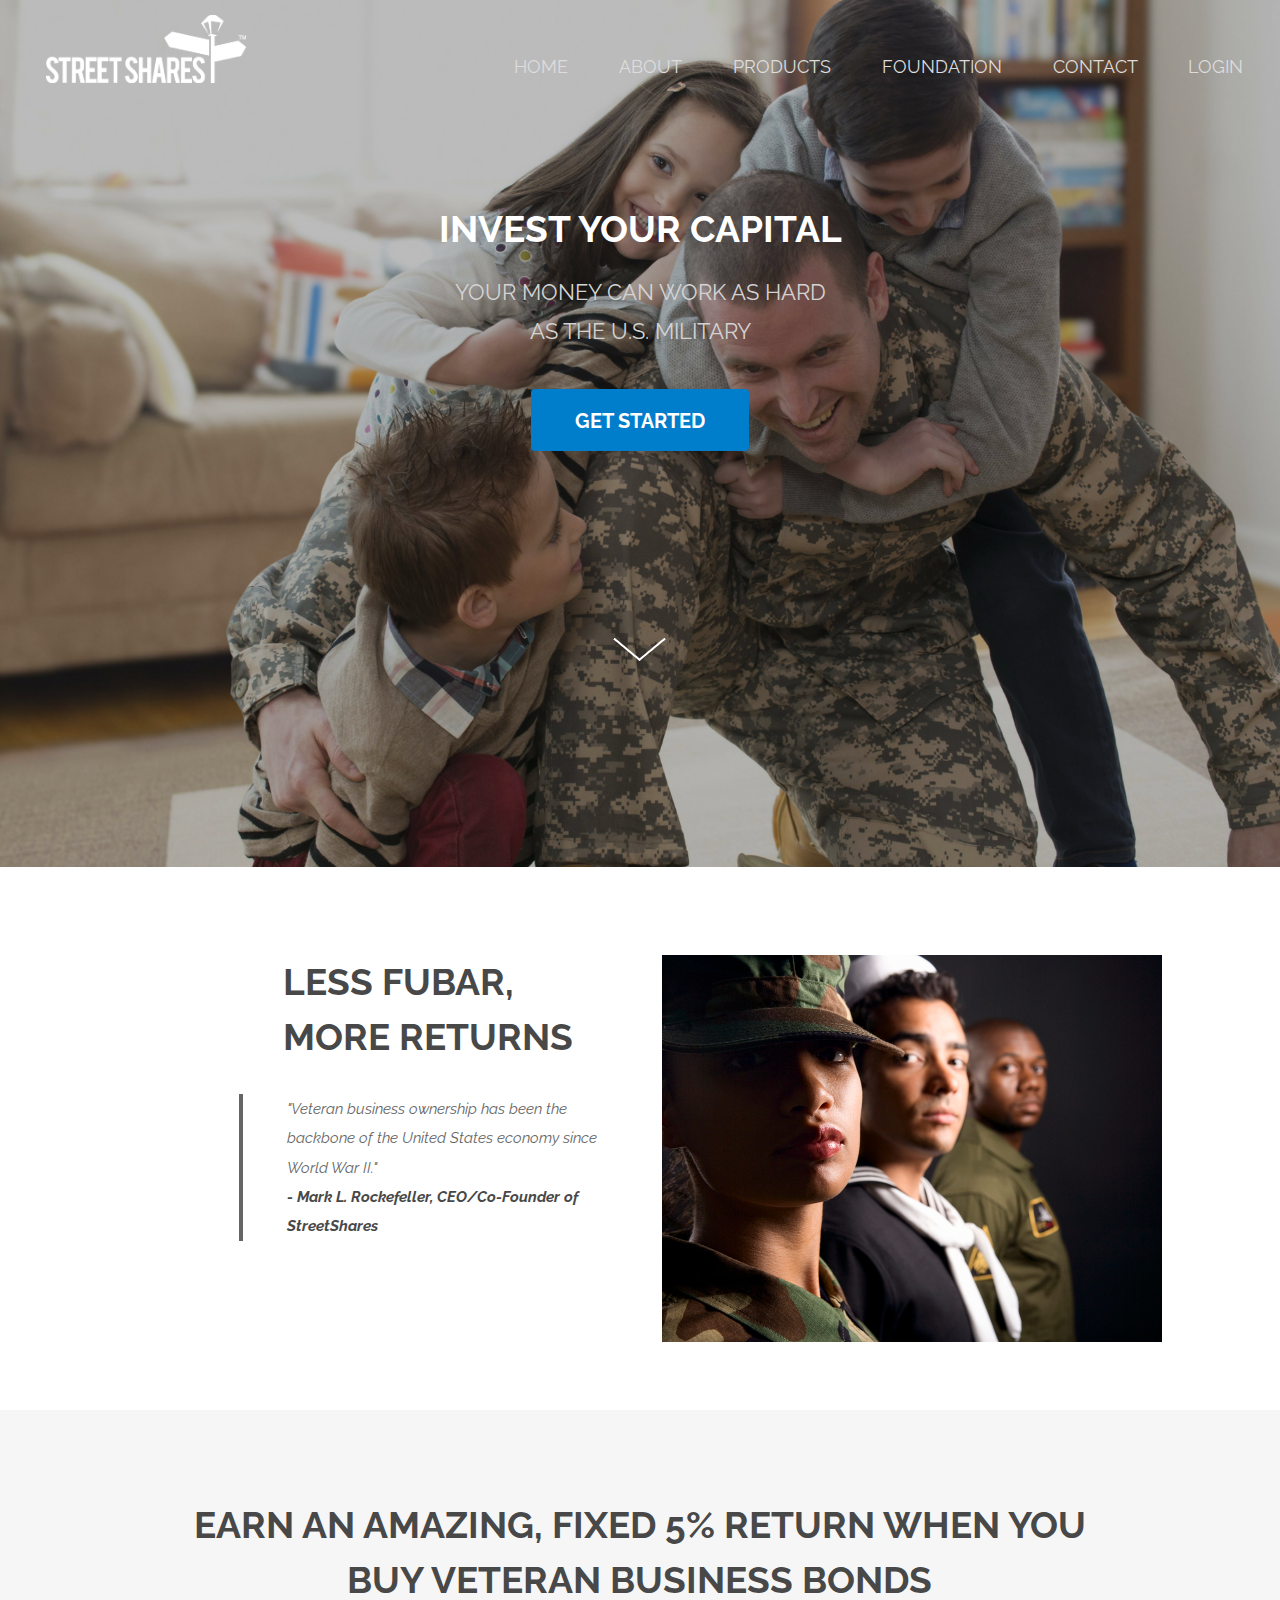
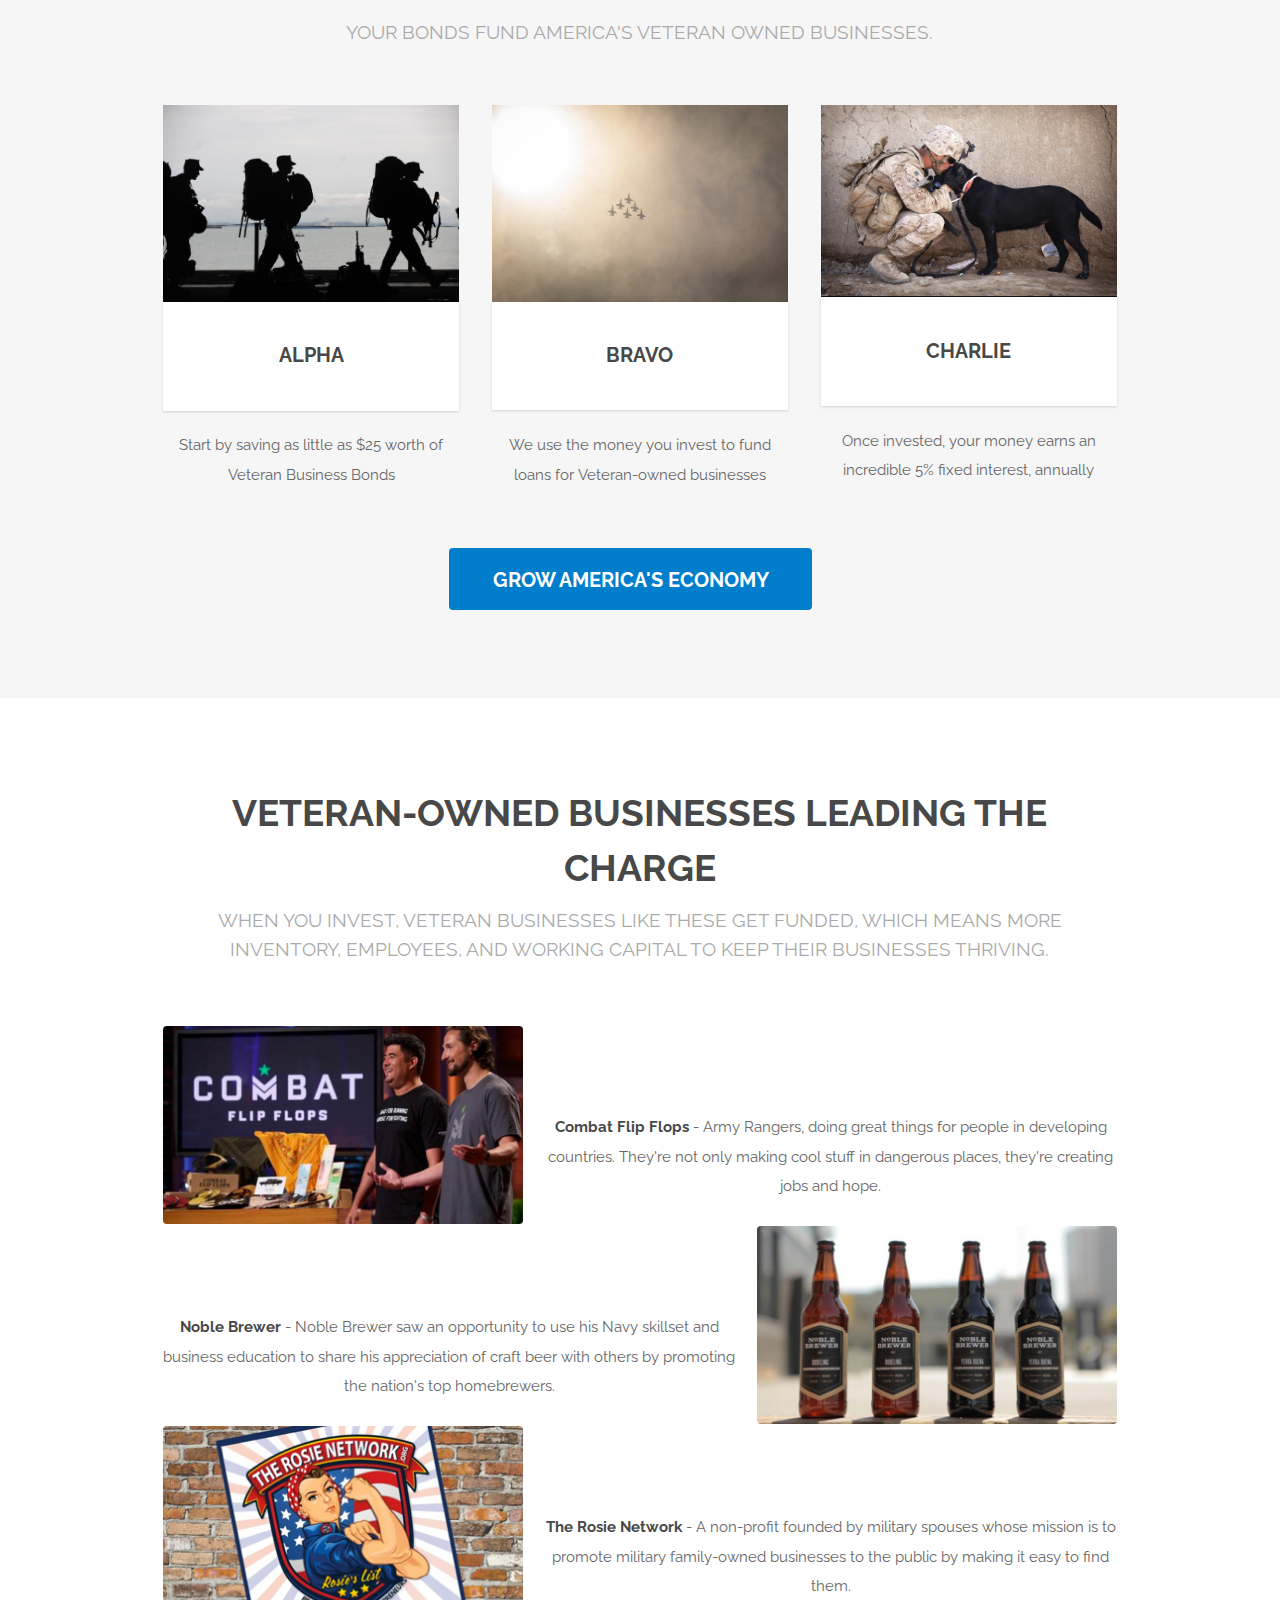
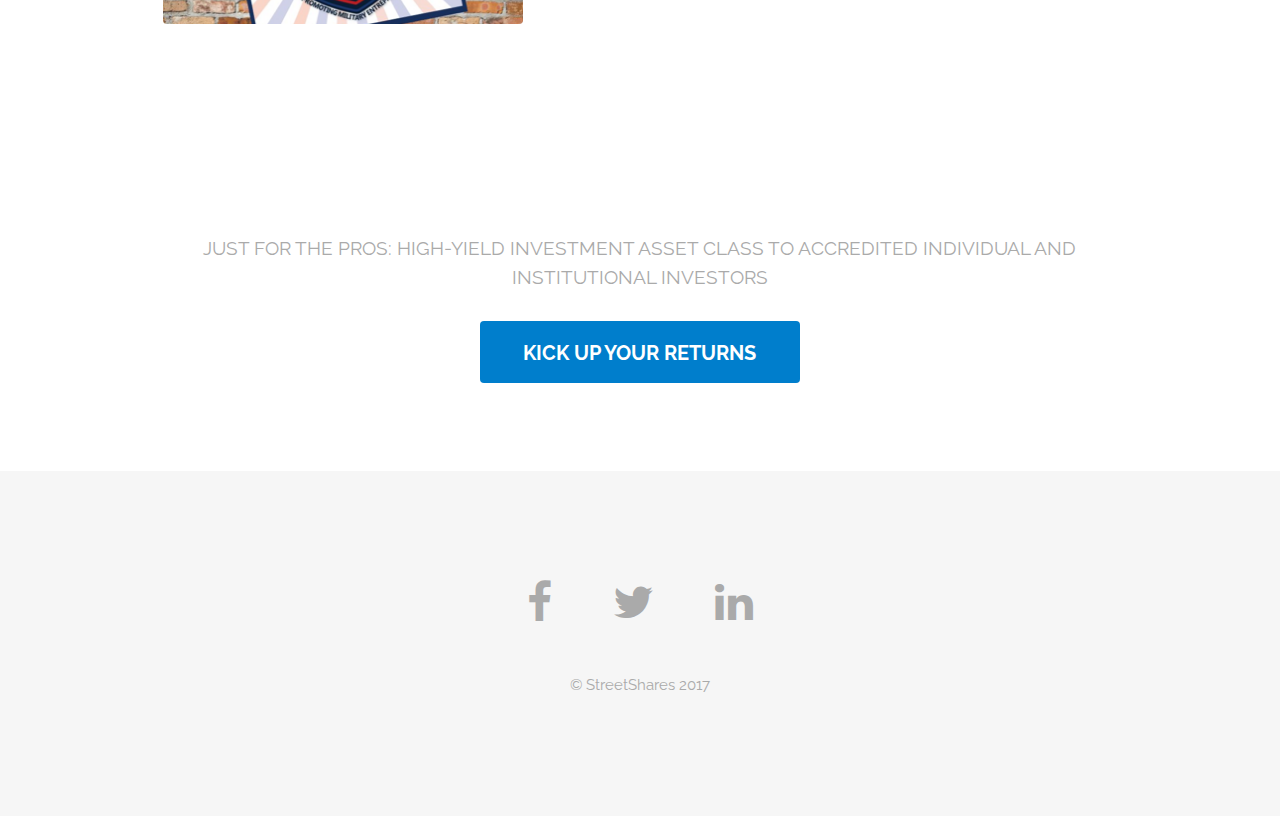
==== investing.html @ 3c9ad135 "final" ====
<!DOCTYPE HTML>
<html>
	<head>
		<title>StreetShares</title>
		<meta charset="utf-8" />
		<meta name="viewport" content="width=device-width, initial-scale=1" />
		<link rel="stylesheet" href="assets/css/main.css" />
		
		<link rel="icon" type="image/png" href="icons/favicon-32x32.png" sizes="32x32" />
        <link rel="icon" type="image/png" href="icons/favicon-16x16.png" sizes="16x16" />
		
	</head>
	<body class="landing">

		<!-- Header -->
			<header id="header" class="alt">
				<a href="index.html" id="logo">
                    <img src="images/streetshares-white.png" width="200" alt="">
                </a>
				
				
				<nav id="nav">
					<ul>
						<li><a href="index.html">Home</a></li>
						<li><a href="#">About</a></li>
						<li><a href="#">Products</a></li>
						<li><a href="#">Foundation</a></li>
						<li><a href="#">Contact</a></li>
						<li><a href="#">Login</a></li>
					</ul>
				</nav>
			</header>

			<a href="#menu" class="navPanelToggle"><span class="fa fa-bars"></span></a>
        
        <!-- Main -->
			<section id="banner3">
				<h2>Invest your capital</h2>
				<p>Your money can work as hard <br /> as the U.S. military</p>
				<ul class="actions">
					<li><a href="#" class="button special big">Get started</a></li>
				</ul>
				
				<img src="images/arrow.png" alt="" id="arrow">
			</section>
        

        <!-- One -->
				
           <section id="one" class="wrapper style1">
					<div class="container 75%">
						<div class="row 200%">
							<div class="6u 12u$(medium)">
								<header class="major">
									<h2>Less FUBAR, more returns</h2>
									<div class="row 200%">
							<blockquote>"Veteran business ownership has been the backbone of the United States economy since World War II." <br><strong>- Mark L. Rockefeller, CEO/Co-Founder of StreetShares</strong></blockquote>
						</div>
								</header>
							</div>
							<div class="6u$ 12u$(medium)">
								<img src="/images/employment-veterans.png" width="500" alt="">
							</div>
						</div>
					</div>
				</section>

			<!-- Two -->
				<section id="two" class="wrapper style2 special">
					<div class="container">
						<header class="major">
							<h2>Earn an amazing, fixed 5% return when you buy Veteran Business Bonds</h2>
                            <p>Your bonds fund America's Veteran owned businesses.</p>
						</header>
						<div class="row 150%">
							<div class="4u 12u$(xsmall)">
								<div class="image fit captioned">
									<img src="images/alpha.jpeg" alt="" />
									<h3>ALPHA</h3><p>Start by saving as little as $25 worth of Veteran Business Bonds</p>
                                    
								</div>
							</div>
							<div class="4u 12u$(xsmall)">
								<div class="image fit captioned">
									<img src="images/bravo2.jpeg" alt="" />
									<h3>BRAVO</h3><p>We use the money you invest to fund loans for Veteran-owned businesses</p>
								</div>
							</div>
							<div class="4u$ 12u$(xsmall)">
								<div class="image fit captioned">
									<img src="images/charlie.jpg" alt="" />
									<h3>CHARLIE</h3><p>Once invested, your money earns an incredible 5% fixed interest, annually</p>
								</div>
								
							</div>
							
						</div>
						<ul class="actions">
							<li><a href="#" class="button special big">Grow America's economy</a></li>
							<li>
						</ul>
					</div>
            </section>

			<!-- Three -->
				
				<section id="one" class="wrapper style1 special">
					<div class="container">
						<header class="major">
							<h2>Veteran-owned businesses leading the charge</h2>
							<p>When you invest, Veteran businesses like these get funded, which means more inventory, employees, and working capital to keep their businesses thriving.</p>
						</header>
						
						<div class="biz"><span class="image left"><img src="images/combat.png" alt="" /></span><p class="centertext"><strong>Combat Flip Flops</strong> - Army Rangers, doing great things for people in developing countries. They're not only making cool stuff in dangerous places, they're creating jobs and hope.</p></div>
						
							<div class="biz"><span class="image right"><img src="images/noble.png" alt="" /></span><p class="centertext"><strong>Noble Brewer</strong> - Noble Brewer saw an opportunity to use his Navy skillset and business education to share his appreciation of craft beer with others by promoting the nation's top homebrewers.</p></div>
							
							
							<div class="biz"><span class="image left"><img src="images/rosie.png" alt="" /></span><p class="centertext"><strong>The Rosie Network</strong> - A non-profit founded by military spouses whose mission is to promote military family-owned businesses to the public by making it easy to find them.</p></div>
					</div>
				</section>

			<!-- Four -->
				<section id="four" class="wrapper style4 special">
					<div class="container">
						<header class="major">
							<h2>Your red, white, and blue chip investment</h2>
							<p>Just for the pros: high-yield investment asset class to accredited individual and institutional investors</p>
						</header>
							
						<ul class="actions">
							<li><a href="#" class="button special big">Kick up Your returns</a></li>
						</ul>
					</div>
				</section>

		

		<!-- Footer -->
			<footer id="footer">
				<div class="container">
					<ul class="icons">
						<li><a href="https://www.facebook.com/StreetShares" class="icon fa-facebook" target="_blank" ></a></li>
						<li><a href="https://twitter.com/StreetShares" class="icon fa-twitter" target="_blank" ></a></li>
						<li><a href="https://www.linkedin.com/company/streetshares-com" class="icon fa-linkedin" target="_blank" ></a></li>
					</ul>
					<ul class="copyright">
						<li>&copy; StreetShares 2017</li>
					</ul>
				</div>
			</footer>

		<!-- Scripts -->
			<script src="assets/js/jquery.min.js"></script>
			<script src="assets/js/skel.min.js"></script>
			<script src="assets/js/util.js"></script>
			<script src="assets/js/main.js"></script>

	</body>
</html>
---- assets/css/main.css ----
@import url(font-awesome.min.css);
@import url(https://fonts.googleapis.com/css?family=Raleway:400,700);

	html, body, div, span, applet, object, iframe, h1, h2, h3, h4, h5, h6, p, blockquote, pre, a, abbr, acronym, address, big, cite, code, del, dfn, em, img, ins, kbd, q, s, samp, small, strike, strong, sub, sup, tt, var, b, u, i, center, dl, dt, dd, ol, ul, li, fieldset, form, label, legend, table, caption, tbody, tfoot, thead, tr, th, td, article, aside, canvas, details, embed, figure, figcaption, footer, header, hgroup, menu, nav, output, ruby, section, summary, time, mark, audio, video {
		margin: 0;
		padding: 0;
		border: 0;
		font-size: 100%;
		font: inherit;
		vertical-align: baseline;
	}

	article, aside, details, figcaption, figure, footer, header, hgroup, menu, nav, section {
		display: block;
	}

	body {
		line-height: 1;
	}

	ol, ul {
		list-style: none;
	}

	blockquote, q {
		quotes: none;
	}

	blockquote:before, blockquote:after, q:before, q:after {
		content: '';
		content: none;
	}

	table {
		border-collapse: collapse;
		border-spacing: 0;
	}

	body {
		-webkit-text-size-adjust: none;
	}

/* Box Model */

	*, *:before, *:after {
		-moz-box-sizing: border-box;
		-webkit-box-sizing: border-box;
		box-sizing: border-box;
	}

/* Containers */

	.container {
		margin-left: auto;
		margin-right: auto;
	}

	.container.\31 25\25 {
		width: 100%;
		max-width: 100em;
		min-width: 80em;
	}

	.container.\37 5\25 {
		width: 60em;
	}

	.container.\35 0\25 {
		width: 40em;
	}

	.container.\32 5\25 {
		width: 20em;
	}

	.container {
		width: 80em;
	}

	@media screen and (max-width: 1680px) {

		.container.\31 25\25 {
			width: 100%;
			max-width: 100em;
			min-width: 80em;
		}

		.container.\37 5\25 {
			width: 60em;
		}

		.container.\35 0\25 {
			width: 40em;
		}

		.container.\32 5\25 {
			width: 20em;
		}

		.container {
			width: 80em;
		}

	}

	@media screen and (max-width: 1280px) {

		.container.\31 25\25 {
			width: 100%;
			max-width: 81.25em;
			min-width: 65em;
		}

		.container.\37 5\25 {
			width: 48.75em;
		}

		.container.\35 0\25 {
			width: 32.5em;
		}

		.container.\32 5\25 {
			width: 16.25em;
		}

		.container {
			width: 65em;
		}

	}

	@media screen and (max-width: 980px) {

		.container.\31 25\25 {
			width: 100%;
			max-width: 112.5%;
			min-width: 90%;
		}

		.container.\37 5\25 {
			width: 67.5%;
		}

		.container.\35 0\25 {
			width: 45%;
		}

		.container.\32 5\25 {
			width: 22.5%;
		}

		.container {
			width: 90%;
		}

	}

	@media screen and (max-width: 736px) {

		.container.\31 25\25 {
			width: 100%;
			max-width: 112.5%;
			min-width: 90%;
		}

		.container.\37 5\25 {
			width: 67.5%;
		}

		.container.\35 0\25 {
			width: 45%;
		}

		.container.\32 5\25 {
			width: 22.5%;
		}

		.container {
			width: 90% !important;
		}

	}

	@media screen and (max-width: 480px) {

		.container.\31 25\25 {
			width: 100%;
			max-width: 112.5%;
			min-width: 90%;
		}

		.container.\37 5\25 {
			width: 67.5%;
		}

		.container.\35 0\25 {
			width: 45%;
		}

		.container.\32 5\25 {
			width: 22.5%;
		}

		.container {
			width: 90% !important;
		}

	}

/* Grid */

	.row {
		border-bottom: solid 1px transparent;
		-moz-box-sizing: border-box;
		-webkit-box-sizing: border-box;
		box-sizing: border-box;
	}

	.row > * {
		float: left;
		-moz-box-sizing: border-box;
		-webkit-box-sizing: border-box;
		box-sizing: border-box;
	}

	.row:after, .row:before {
		content: '';
		display: block;
		clear: both;
		height: 0;
	}

	.row.uniform > * > :first-child {
		margin-top: 0;
	}

	.row.uniform > * > :last-child {
		margin-bottom: 0;
	}

	.row.\30 \25 > * {
		padding: 0 0 0 0em;
	}

	.row.\30 \25 {
		margin: 0 0 -1px 0em;
	}

	.row.uniform.\30 \25 > * {
		padding: 0em 0 0 0em;
	}

	.row.uniform.\30 \25 {
		margin: 0em 0 -1px 0em;
	}

	.row > * {
		padding: 0 0 0 2em;
	}

	.row {
		margin: 0 0 -1px -2em;
	}

	.row.uniform > * {
		padding: 2em 0 0 2em;
	}

	.row.uniform {
		margin: -2em 0 -1px -2em;
	}

	.row.\32 00\25 > * {
		padding: 0 0 0 4em;
	}

	.row.\32 00\25 {
		margin: 0 0 -1px -4em;
	}

	.row.uniform.\32 00\25 > * {
		padding: 4em 0 0 4em;
	}

	.row.uniform.\32 00\25 {
		margin: -4em 0 -1px -4em;
	}

	.row.\31 50\25 > * {
		padding: 0 0 0 3em;
	}

	.row.\31 50\25 {
		margin: 0 0 -1px -3em;
	}

	.row.uniform.\31 50\25 > * {
		padding: 3em 0 0 3em;
	}

	.row.uniform.\31 50\25 {
		margin: -3em 0 -1px -3em;
	}

	.row.\35 0\25 > * {
		padding: 0 0 0 1em;
	}

	.row.\35 0\25 {
		margin: 0 0 -1px -1em;
	}

	.row.uniform.\35 0\25 > * {
		padding: 1em 0 0 1em;
	}

	.row.uniform.\35 0\25 {
		margin: -1em 0 -1px -1em;
	}

	.row.\32 5\25 > * {
		padding: 0 0 0 0.5em;
	}

	.row.\32 5\25 {
		margin: 0 0 -1px -0.5em;
	}

	.row.uniform.\32 5\25 > * {
		padding: 0.5em 0 0 0.5em;
	}

	.row.uniform.\32 5\25 {
		margin: -0.5em 0 -1px -0.5em;
	}

	.\31 2u, .\31 2u\24 {
		width: 100%;
		clear: none;
		margin-left: 0;
	}

	.\31 1u, .\31 1u\24 {
		width: 91.6666666667%;
		clear: none;
		margin-left: 0;
	}

	.\31 0u, .\31 0u\24 {
		width: 83.3333333333%;
		clear: none;
		margin-left: 0;
	}

	.\39 u, .\39 u\24 {
		width: 75%;
		clear: none;
		margin-left: 0;
	}

	.\38 u, .\38 u\24 {
		width: 66.6666666667%;
		clear: none;
		margin-left: 0;
	}

	.\37 u, .\37 u\24 {
		width: 58.3333333333%;
		clear: none;
		margin-left: 0;
	}

	.\36 u, .\36 u\24 {
		width: 50%;
		clear: none;
		margin-left: 0;
	}

	.\35 u, .\35 u\24 {
		width: 41.6666666667%;
		clear: none;
		margin-left: 0;
	}

	.\34 u, .\34 u\24 {
		width: 33.3333333333%;
		clear: none;
		margin-left: 0;
	}

	.\33 u, .\33 u\24 {
		width: 25%;
		clear: none;
		margin-left: 0;
	}

	.\32 u, .\32 u\24 {
		width: 16.6666666667%;
		clear: none;
		margin-left: 0;
	}

	.\31 u, .\31 u\24 {
		width: 8.3333333333%;
		clear: none;
		margin-left: 0;
	}

	.\31 2u\24 + *,
	.\31 1u\24 + *,
	.\31 0u\24 + *,
	.\39 u\24 + *,
	.\38 u\24 + *,
	.\37 u\24 + *,
	.\36 u\24 + *,
	.\35 u\24 + *,
	.\34 u\24 + *,
	.\33 u\24 + *,
	.\32 u\24 + *,
	.\31 u\24 + * {
		clear: left;
	}

	.\-11u {
		margin-left: 91.66667%;
	}

	.\-10u {
		margin-left: 83.33333%;
	}

	.\-9u {
		margin-left: 75%;
	}

	.\-8u {
		margin-left: 66.66667%;
	}

	.\-7u {
		margin-left: 58.33333%;
	}

	.\-6u {
		margin-left: 50%;
	}

	.\-5u {
		margin-left: 41.66667%;
	}

	.\-4u {
		margin-left: 33.33333%;
	}

	.\-3u {
		margin-left: 25%;
	}

	.\-2u {
		margin-left: 16.66667%;
	}

	.\-1u {
		margin-left: 8.33333%;
	}

	@media screen and (max-width: 1680px) {

		.row > * {
			padding: 0 0 0 2em;
		}

		.row {
			margin: 0 0 -1px -2em;
		}

		.row.uniform > * {
			padding: 2em 0 0 2em;
		}

		.row.uniform {
			margin: -2em 0 -1px -2em;
		}

		.row.\32 00\25 > * {
			padding: 0 0 0 4em;
		}

		.row.\32 00\25 {
			margin: 0 0 -1px -4em;
		}

		.row.uniform.\32 00\25 > * {
			padding: 4em 0 0 4em;
		}

		.row.uniform.\32 00\25 {
			margin: -4em 0 -1px -4em;
		}

		.row.\31 50\25 > * {
			padding: 0 0 0 3em;
		}

		.row.\31 50\25 {
			margin: 0 0 -1px -3em;
		}

		.row.uniform.\31 50\25 > * {
			padding: 3em 0 0 3em;
		}

		.row.uniform.\31 50\25 {
			margin: -3em 0 -1px -3em;
		}

		.row.\35 0\25 > * {
			padding: 0 0 0 1em;
		}

		.row.\35 0\25 {
			margin: 0 0 -1px -1em;
		}

		.row.uniform.\35 0\25 > * {
			padding: 1em 0 0 1em;
		}

		.row.uniform.\35 0\25 {
			margin: -1em 0 -1px -1em;
		}

		.row.\32 5\25 > * {
			padding: 0 0 0 0.5em;
		}

		.row.\32 5\25 {
			margin: 0 0 -1px -0.5em;
		}

		.row.uniform.\32 5\25 > * {
			padding: 0.5em 0 0 0.5em;
		}

		.row.uniform.\32 5\25 {
			margin: -0.5em 0 -1px -0.5em;
		}

		.\31 2u\28xlarge\29, .\31 2u\24\28xlarge\29 {
			width: 100%;
			clear: none;
			margin-left: 0;
		}

		.\31 1u\28xlarge\29, .\31 1u\24\28xlarge\29 {
			width: 91.6666666667%;
			clear: none;
			margin-left: 0;
		}

		.\31 0u\28xlarge\29, .\31 0u\24\28xlarge\29 {
			width: 83.3333333333%;
			clear: none;
			margin-left: 0;
		}

		.\39 u\28xlarge\29, .\39 u\24\28xlarge\29 {
			width: 75%;
			clear: none;
			margin-left: 0;
		}

		.\38 u\28xlarge\29, .\38 u\24\28xlarge\29 {
			width: 66.6666666667%;
			clear: none;
			margin-left: 0;
		}

		.\37 u\28xlarge\29, .\37 u\24\28xlarge\29 {
			width: 58.3333333333%;
			clear: none;
			margin-left: 0;
		}

		.\36 u\28xlarge\29, .\36 u\24\28xlarge\29 {
			width: 50%;
			clear: none;
			margin-left: 0;
		}

		.\35 u\28xlarge\29, .\35 u\24\28xlarge\29 {
			width: 41.6666666667%;
			clear: none;
			margin-left: 0;
		}

		.\34 u\28xlarge\29, .\34 u\24\28xlarge\29 {
			width: 33.3333333333%;
			clear: none;
			margin-left: 0;
		}

		.\33 u\28xlarge\29, .\33 u\24\28xlarge\29 {
			width: 25%;
			clear: none;
			margin-left: 0;
		}

		.\32 u\28xlarge\29, .\32 u\24\28xlarge\29 {
			width: 16.6666666667%;
			clear: none;
			margin-left: 0;
		}

		.\31 u\28xlarge\29, .\31 u\24\28xlarge\29 {
			width: 8.3333333333%;
			clear: none;
			margin-left: 0;
		}

		.\31 2u\24\28xlarge\29 + *,
		.\31 1u\24\28xlarge\29 + *,
		.\31 0u\24\28xlarge\29 + *,
		.\39 u\24\28xlarge\29 + *,
		.\38 u\24\28xlarge\29 + *,
		.\37 u\24\28xlarge\29 + *,
		.\36 u\24\28xlarge\29 + *,
		.\35 u\24\28xlarge\29 + *,
		.\34 u\24\28xlarge\29 + *,
		.\33 u\24\28xlarge\29 + *,
		.\32 u\24\28xlarge\29 + *,
		.\31 u\24\28xlarge\29 + * {
			clear: left;
		}

		.\-11u\28xlarge\29 {
			margin-left: 91.66667%;
		}

		.\-10u\28xlarge\29 {
			margin-left: 83.33333%;
		}

		.\-9u\28xlarge\29 {
			margin-left: 75%;
		}

		.\-8u\28xlarge\29 {
			margin-left: 66.66667%;
		}

		.\-7u\28xlarge\29 {
			margin-left: 58.33333%;
		}

		.\-6u\28xlarge\29 {
			margin-left: 50%;
		}

		.\-5u\28xlarge\29 {
			margin-left: 41.66667%;
		}

		.\-4u\28xlarge\29 {
			margin-left: 33.33333%;
		}

		.\-3u\28xlarge\29 {
			margin-left: 25%;
		}

		.\-2u\28xlarge\29 {
			margin-left: 16.66667%;
		}

		.\-1u\28xlarge\29 {
			margin-left: 8.33333%;
		}

	}

	@media screen and (max-width: 1280px) {

		.row > * {
			padding: 0 0 0 1.5em;
		}

		.row {
			margin: 0 0 -1px -1.5em;
		}

		.row.uniform > * {
			padding: 1.5em 0 0 1.5em;
		}

		.row.uniform {
			margin: -1.5em 0 -1px -1.5em;
		}

		.row.\32 00\25 > * {
			padding: 0 0 0 3em;
		}

		.row.\32 00\25 {
			margin: 0 0 -1px -3em;
		}

		.row.uniform.\32 00\25 > * {
			padding: 3em 0 0 3em;
		}

		.row.uniform.\32 00\25 {
			margin: -3em 0 -1px -3em;
		}

		.row.\31 50\25 > * {
			padding: 0 0 0 2.25em;
		}

		.row.\31 50\25 {
			margin: 0 0 -1px -2.25em;
		}

		.row.uniform.\31 50\25 > * {
			padding: 2.25em 0 0 2.25em;
		}

		.row.uniform.\31 50\25 {
			margin: -2.25em 0 -1px -2.25em;
		}

		.row.\35 0\25 > * {
			padding: 0 0 0 0.75em;
		}

		.row.\35 0\25 {
			margin: 0 0 -1px -0.75em;
		}

		.row.uniform.\35 0\25 > * {
			padding: 0.75em 0 0 0.75em;
		}

		.row.uniform.\35 0\25 {
			margin: -0.75em 0 -1px -0.75em;
		}

		.row.\32 5\25 > * {
			padding: 0 0 0 0.375em;
		}

		.row.\32 5\25 {
			margin: 0 0 -1px -0.375em;
		}

		.row.uniform.\32 5\25 > * {
			padding: 0.375em 0 0 0.375em;
		}

		.row.uniform.\32 5\25 {
			margin: -0.375em 0 -1px -0.375em;
		}

		.\31 2u\28large\29, .\31 2u\24\28large\29 {
			width: 100%;
			clear: none;
			margin-left: 0;
		}

		.\31 1u\28large\29, .\31 1u\24\28large\29 {
			width: 91.6666666667%;
			clear: none;
			margin-left: 0;
		}

		.\31 0u\28large\29, .\31 0u\24\28large\29 {
			width: 83.3333333333%;
			clear: none;
			margin-left: 0;
		}

		.\39 u\28large\29, .\39 u\24\28large\29 {
			width: 75%;
			clear: none;
			margin-left: 0;
		}

		.\38 u\28large\29, .\38 u\24\28large\29 {
			width: 66.6666666667%;
			clear: none;
			margin-left: 0;
		}

		.\37 u\28large\29, .\37 u\24\28large\29 {
			width: 58.3333333333%;
			clear: none;
			margin-left: 0;
		}

		.\36 u\28large\29, .\36 u\24\28large\29 {
			width: 50%;
			clear: none;
			margin-left: 0;
		}

		.\35 u\28large\29, .\35 u\24\28large\29 {
			width: 41.6666666667%;
			clear: none;
			margin-left: 0;
		}

		.\34 u\28large\29, .\34 u\24\28large\29 {
			width: 33.3333333333%;
			clear: none;
			margin-left: 0;
		}

		.\33 u\28large\29, .\33 u\24\28large\29 {
			width: 25%;
			clear: none;
			margin-left: 0;
		}

		.\32 u\28large\29, .\32 u\24\28large\29 {
			width: 16.6666666667%;
			clear: none;
			margin-left: 0;
		}

		.\31 u\28large\29, .\31 u\24\28large\29 {
			width: 8.3333333333%;
			clear: none;
			margin-left: 0;
		}

		.\31 2u\24\28large\29 + *,
		.\31 1u\24\28large\29 + *,
		.\31 0u\24\28large\29 + *,
		.\39 u\24\28large\29 + *,
		.\38 u\24\28large\29 + *,
		.\37 u\24\28large\29 + *,
		.\36 u\24\28large\29 + *,
		.\35 u\24\28large\29 + *,
		.\34 u\24\28large\29 + *,
		.\33 u\24\28large\29 + *,
		.\32 u\24\28large\29 + *,
		.\31 u\24\28large\29 + * {
			clear: left;
		}

		.\-11u\28large\29 {
			margin-left: 91.66667%;
		}

		.\-10u\28large\29 {
			margin-left: 83.33333%;
		}

		.\-9u\28large\29 {
			margin-left: 75%;
		}

		.\-8u\28large\29 {
			margin-left: 66.66667%;
		}

		.\-7u\28large\29 {
			margin-left: 58.33333%;
		}

		.\-6u\28large\29 {
			margin-left: 50%;
		}

		.\-5u\28large\29 {
			margin-left: 41.66667%;
		}

		.\-4u\28large\29 {
			margin-left: 33.33333%;
		}

		.\-3u\28large\29 {
			margin-left: 25%;
		}

		.\-2u\28large\29 {
			margin-left: 16.66667%;
		}

		.\-1u\28large\29 {
			margin-left: 8.33333%;
		}

	}

	@media screen and (max-width: 980px) {

		.row > * {
			padding: 0 0 0 1.5em;
		}

		.row {
			margin: 0 0 -1px -1.5em;
		}

		.row.uniform > * {
			padding: 1.5em 0 0 1.5em;
		}

		.row.uniform {
			margin: -1.5em 0 -1px -1.5em;
		}

		.row.\32 00\25 > * {
			padding: 0 0 0 3em;
		}

		.row.\32 00\25 {
			margin: 0 0 -1px -3em;
		}

		.row.uniform.\32 00\25 > * {
			padding: 3em 0 0 3em;
		}

		.row.uniform.\32 00\25 {
			margin: -3em 0 -1px -3em;
		}

		.row.\31 50\25 > * {
			padding: 0 0 0 2.25em;
		}

		.row.\31 50\25 {
			margin: 0 0 -1px -2.25em;
		}

		.row.uniform.\31 50\25 > * {
			padding: 2.25em 0 0 2.25em;
		}

		.row.uniform.\31 50\25 {
			margin: -2.25em 0 -1px -2.25em;
		}

		.row.\35 0\25 > * {
			padding: 0 0 0 0.75em;
		}

		.row.\35 0\25 {
			margin: 0 0 -1px -0.75em;
		}

		.row.uniform.\35 0\25 > * {
			padding: 0.75em 0 0 0.75em;
		}

		.row.uniform.\35 0\25 {
			margin: -0.75em 0 -1px -0.75em;
		}

		.row.\32 5\25 > * {
			padding: 0 0 0 0.375em;
		}

		.row.\32 5\25 {
			margin: 0 0 -1px -0.375em;
		}

		.row.uniform.\32 5\25 > * {
			padding: 0.375em 0 0 0.375em;
		}

		.row.uniform.\32 5\25 {
			margin: -0.375em 0 -1px -0.375em;
		}

		.\31 2u\28medium\29, .\31 2u\24\28medium\29 {
			width: 100%;
			clear: none;
			margin-left: 0;
		}

		.\31 1u\28medium\29, .\31 1u\24\28medium\29 {
			width: 91.6666666667%;
			clear: none;
			margin-left: 0;
		}

		.\31 0u\28medium\29, .\31 0u\24\28medium\29 {
			width: 83.3333333333%;
			clear: none;
			margin-left: 0;
		}

		.\39 u\28medium\29, .\39 u\24\28medium\29 {
			width: 75%;
			clear: none;
			margin-left: 0;
		}

		.\38 u\28medium\29, .\38 u\24\28medium\29 {
			width: 66.6666666667%;
			clear: none;
			margin-left: 0;
		}

		.\37 u\28medium\29, .\37 u\24\28medium\29 {
			width: 58.3333333333%;
			clear: none;
			margin-left: 0;
		}

		.\36 u\28medium\29, .\36 u\24\28medium\29 {
			width: 50%;
			clear: none;
			margin-left: 0;
		}

		.\35 u\28medium\29, .\35 u\24\28medium\29 {
			width: 41.6666666667%;
			clear: none;
			margin-left: 0;
		}

		.\34 u\28medium\29, .\34 u\24\28medium\29 {
			width: 33.3333333333%;
			clear: none;
			margin-left: 0;
		}

		.\33 u\28medium\29, .\33 u\24\28medium\29 {
			width: 25%;
			clear: none;
			margin-left: 0;
		}

		.\32 u\28medium\29, .\32 u\24\28medium\29 {
			width: 16.6666666667%;
			clear: none;
			margin-left: 0;
		}

		.\31 u\28medium\29, .\31 u\24\28medium\29 {
			width: 8.3333333333%;
			clear: none;
			margin-left: 0;
		}

		.\31 2u\24\28medium\29 + *,
		.\31 1u\24\28medium\29 + *,
		.\31 0u\24\28medium\29 + *,
		.\39 u\24\28medium\29 + *,
		.\38 u\24\28medium\29 + *,
		.\37 u\24\28medium\29 + *,
		.\36 u\24\28medium\29 + *,
		.\35 u\24\28medium\29 + *,
		.\34 u\24\28medium\29 + *,
		.\33 u\24\28medium\29 + *,
		.\32 u\24\28medium\29 + *,
		.\31 u\24\28medium\29 + * {
			clear: left;
		}

		.\-11u\28medium\29 {
			margin-left: 91.66667%;
		}

		.\-10u\28medium\29 {
			margin-left: 83.33333%;
		}

		.\-9u\28medium\29 {
			margin-left: 75%;
		}

		.\-8u\28medium\29 {
			margin-left: 66.66667%;
		}

		.\-7u\28medium\29 {
			margin-left: 58.33333%;
		}

		.\-6u\28medium\29 {
			margin-left: 50%;
		}

		.\-5u\28medium\29 {
			margin-left: 41.66667%;
		}

		.\-4u\28medium\29 {
			margin-left: 33.33333%;
		}

		.\-3u\28medium\29 {
			margin-left: 25%;
		}

		.\-2u\28medium\29 {
			margin-left: 16.66667%;
		}

		.\-1u\28medium\29 {
			margin-left: 8.33333%;
		}

	}

	@media screen and (max-width: 736px) {

		.row > * {
			padding: 0 0 0 1.25em;
		}

		.row {
			margin: 0 0 -1px -1.25em;
		}

		.row.uniform > * {
			padding: 1.25em 0 0 1.25em;
		}

		.row.uniform {
			margin: -1.25em 0 -1px -1.25em;
		}

		.row.\32 00\25 > * {
			padding: 0 0 0 2.5em;
		}

		.row.\32 00\25 {
			margin: 0 0 -1px -2.5em;
		}

		.row.uniform.\32 00\25 > * {
			padding: 2.5em 0 0 2.5em;
		}

		.row.uniform.\32 00\25 {
			margin: -2.5em 0 -1px -2.5em;
		}

		.row.\31 50\25 > * {
			padding: 0 0 0 1.875em;
		}

		.row.\31 50\25 {
			margin: 0 0 -1px -1.875em;
		}

		.row.uniform.\31 50\25 > * {
			padding: 1.875em 0 0 1.875em;
		}

		.row.uniform.\31 50\25 {
			margin: -1.875em 0 -1px -1.875em;
		}

		.row.\35 0\25 > * {
			padding: 0 0 0 0.625em;
		}

		.row.\35 0\25 {
			margin: 0 0 -1px -0.625em;
		}

		.row.uniform.\35 0\25 > * {
			padding: 0.625em 0 0 0.625em;
		}

		.row.uniform.\35 0\25 {
			margin: -0.625em 0 -1px -0.625em;
		}

		.row.\32 5\25 > * {
			padding: 0 0 0 0.3125em;
		}

		.row.\32 5\25 {
			margin: 0 0 -1px -0.3125em;
		}

		.row.uniform.\32 5\25 > * {
			padding: 0.3125em 0 0 0.3125em;
		}

		.row.uniform.\32 5\25 {
			margin: -0.3125em 0 -1px -0.3125em;
		}

		.\31 2u\28small\29, .\31 2u\24\28small\29 {
			width: 100%;
			clear: none;
			margin-left: 0;
		}

		.\31 1u\28small\29, .\31 1u\24\28small\29 {
			width: 91.6666666667%;
			clear: none;
			margin-left: 0;
		}

		.\31 0u\28small\29, .\31 0u\24\28small\29 {
			width: 83.3333333333%;
			clear: none;
			margin-left: 0;
		}

		.\39 u\28small\29, .\39 u\24\28small\29 {
			width: 75%;
			clear: none;
			margin-left: 0;
		}

		.\38 u\28small\29, .\38 u\24\28small\29 {
			width: 66.6666666667%;
			clear: none;
			margin-left: 0;
		}

		.\37 u\28small\29, .\37 u\24\28small\29 {
			width: 58.3333333333%;
			clear: none;
			margin-left: 0;
		}

		.\36 u\28small\29, .\36 u\24\28small\29 {
			width: 50%;
			clear: none;
			margin-left: 0;
		}

		.\35 u\28small\29, .\35 u\24\28small\29 {
			width: 41.6666666667%;
			clear: none;
			margin-left: 0;
		}

		.\34 u\28small\29, .\34 u\24\28small\29 {
			width: 33.3333333333%;
			clear: none;
			margin-left: 0;
		}

		.\33 u\28small\29, .\33 u\24\28small\29 {
			width: 25%;
			clear: none;
			margin-left: 0;
		}

		.\32 u\28small\29, .\32 u\24\28small\29 {
			width: 16.6666666667%;
			clear: none;
			margin-left: 0;
		}

		.\31 u\28small\29, .\31 u\24\28small\29 {
			width: 8.3333333333%;
			clear: none;
			margin-left: 0;
		}

		.\31 2u\24\28small\29 + *,
		.\31 1u\24\28small\29 + *,
		.\31 0u\24\28small\29 + *,
		.\39 u\24\28small\29 + *,
		.\38 u\24\28small\29 + *,
		.\37 u\24\28small\29 + *,
		.\36 u\24\28small\29 + *,
		.\35 u\24\28small\29 + *,
		.\34 u\24\28small\29 + *,
		.\33 u\24\28small\29 + *,
		.\32 u\24\28small\29 + *,
		.\31 u\24\28small\29 + * {
			clear: left;
		}

		.\-11u\28small\29 {
			margin-left: 91.66667%;
		}

		.\-10u\28small\29 {
			margin-left: 83.33333%;
		}

		.\-9u\28small\29 {
			margin-left: 75%;
		}

		.\-8u\28small\29 {
			margin-left: 66.66667%;
		}

		.\-7u\28small\29 {
			margin-left: 58.33333%;
		}

		.\-6u\28small\29 {
			margin-left: 50%;
		}

		.\-5u\28small\29 {
			margin-left: 41.66667%;
		}

		.\-4u\28small\29 {
			margin-left: 33.33333%;
		}

		.\-3u\28small\29 {
			margin-left: 25%;
		}

		.\-2u\28small\29 {
			margin-left: 16.66667%;
		}

		.\-1u\28small\29 {
			margin-left: 8.33333%;
		}

	}

	@media screen and (max-width: 480px) {

		.row > * {
			padding: 0 0 0 1.25em;
		}

		.row {
			margin: 0 0 -1px -1.25em;
		}

		.row.uniform > * {
			padding: 1.25em 0 0 1.25em;
		}

		.row.uniform {
			margin: -1.25em 0 -1px -1.25em;
		}

		.row.\32 00\25 > * {
			padding: 0 0 0 2.5em;
		}

		.row.\32 00\25 {
			margin: 0 0 -1px -2.5em;
		}

		.row.uniform.\32 00\25 > * {
			padding: 2.5em 0 0 2.5em;
		}

		.row.uniform.\32 00\25 {
			margin: -2.5em 0 -1px -2.5em;
		}

		.row.\31 50\25 > * {
			padding: 0 0 0 1.875em;
		}

		.row.\31 50\25 {
			margin: 0 0 -1px -1.875em;
		}

		.row.uniform.\31 50\25 > * {
			padding: 1.875em 0 0 1.875em;
		}

		.row.uniform.\31 50\25 {
			margin: -1.875em 0 -1px -1.875em;
		}

		.row.\35 0\25 > * {
			padding: 0 0 0 0.625em;
		}

		.row.\35 0\25 {
			margin: 0 0 -1px -0.625em;
		}

		.row.uniform.\35 0\25 > * {
			padding: 0.625em 0 0 0.625em;
		}

		.row.uniform.\35 0\25 {
			margin: -0.625em 0 -1px -0.625em;
		}

		.row.\32 5\25 > * {
			padding: 0 0 0 0.3125em;
		}

		.row.\32 5\25 {
			margin: 0 0 -1px -0.3125em;
		}

		.row.uniform.\32 5\25 > * {
			padding: 0.3125em 0 0 0.3125em;
		}

		.row.uniform.\32 5\25 {
			margin: -0.3125em 0 -1px -0.3125em;
		}

		.\31 2u\28xsmall\29, .\31 2u\24\28xsmall\29 {
			width: 100%;
			clear: none;
			margin-left: 0;
		}

		.\31 1u\28xsmall\29, .\31 1u\24\28xsmall\29 {
			width: 91.6666666667%;
			clear: none;
			margin-left: 0;
		}

		.\31 0u\28xsmall\29, .\31 0u\24\28xsmall\29 {
			width: 83.3333333333%;
			clear: none;
			margin-left: 0;
		}

		.\39 u\28xsmall\29, .\39 u\24\28xsmall\29 {
			width: 75%;
			clear: none;
			margin-left: 0;
		}

		.\38 u\28xsmall\29, .\38 u\24\28xsmall\29 {
			width: 66.6666666667%;
			clear: none;
			margin-left: 0;
		}

		.\37 u\28xsmall\29, .\37 u\24\28xsmall\29 {
			width: 58.3333333333%;
			clear: none;
			margin-left: 0;
		}

		.\36 u\28xsmall\29, .\36 u\24\28xsmall\29 {
			width: 50%;
			clear: none;
			margin-left: 0;
		}

		.\35 u\28xsmall\29, .\35 u\24\28xsmall\29 {
			width: 41.6666666667%;
			clear: none;
			margin-left: 0;
		}

		.\34 u\28xsmall\29, .\34 u\24\28xsmall\29 {
			width: 33.3333333333%;
			clear: none;
			margin-left: 0;
		}

		.\33 u\28xsmall\29, .\33 u\24\28xsmall\29 {
			width: 25%;
			clear: none;
			margin-left: 0;
		}

		.\32 u\28xsmall\29, .\32 u\24\28xsmall\29 {
			width: 16.6666666667%;
			clear: none;
			margin-left: 0;
		}

		.\31 u\28xsmall\29, .\31 u\24\28xsmall\29 {
			width: 8.3333333333%;
			clear: none;
			margin-left: 0;
		}

		.\31 2u\24\28xsmall\29 + *,
		.\31 1u\24\28xsmall\29 + *,
		.\31 0u\24\28xsmall\29 + *,
		.\39 u\24\28xsmall\29 + *,
		.\38 u\24\28xsmall\29 + *,
		.\37 u\24\28xsmall\29 + *,
		.\36 u\24\28xsmall\29 + *,
		.\35 u\24\28xsmall\29 + *,
		.\34 u\24\28xsmall\29 + *,
		.\33 u\24\28xsmall\29 + *,
		.\32 u\24\28xsmall\29 + *,
		.\31 u\24\28xsmall\29 + * {
			clear: left;
		}

		.\-11u\28xsmall\29 {
			margin-left: 91.66667%;
		}

		.\-10u\28xsmall\29 {
			margin-left: 83.33333%;
		}

		.\-9u\28xsmall\29 {
			margin-left: 75%;
		}

		.\-8u\28xsmall\29 {
			margin-left: 66.66667%;
		}

		.\-7u\28xsmall\29 {
			margin-left: 58.33333%;
		}

		.\-6u\28xsmall\29 {
			margin-left: 50%;
		}

		.\-5u\28xsmall\29 {
			margin-left: 41.66667%;
		}

		.\-4u\28xsmall\29 {
			margin-left: 33.33333%;
		}

		.\-3u\28xsmall\29 {
			margin-left: 25%;
		}

		.\-2u\28xsmall\29 {
			margin-left: 16.66667%;
		}

		.\-1u\28xsmall\29 {
			margin-left: 8.33333%;
		}

	}

/* Basic */

	@-ms-viewport {
		width: device-width;
	}

	body {
		-ms-overflow-style: scrollbar;
	}

	@media screen and (max-width: 480px) {

		html, body {
			min-width: 320px;
		}

	}

	body {
		background: #fff;
		padding-top: 6em;
	}

		body.landing {
			padding-top: 0 !important;
		}

		@media screen and (max-width: 980px) {

			body {
				padding-top: 2em;
			}

		}

		body.is-loading *, body.is-loading *:before, body.is-loading *:after {
			-moz-animation: none !important;
			-webkit-animation: none !important;
			-ms-animation: none !important;
			animation: none !important;
			-moz-transition: none !important;
			-webkit-transition: none !important;
			-ms-transition: none !important;
			transition: none !important;
		}

/* Type */

	body {
		background-color: #fff;
		color: #666;
	}

	body, input, select, textarea {
		font-family: "Raleway", Arial, Helvetica, sans-serif;
		font-size: 13pt;
		font-weight: 400;
		line-height: 2em;
	}

		@media screen and (max-width: 1680px) {

			body, input, select, textarea {
				font-size: 11pt;
			}

		}

		@media screen and (max-width: 1280px) {

			body, input, select, textarea {
				font-size: 11pt;
			}

		}

		@media screen and (max-width: 980px) {

			body, input, select, textarea {
				font-size: 12pt;
			}

		}

		@media screen and (max-width: 736px) {

			body, input, select, textarea {
				font-size: 12pt;
			}

		}

		@media screen and (max-width: 480px) {

			body, input, select, textarea {
				font-size: 12pt;
			}

		}

	a {
		text-decoration: underline;
		color: #f32853;
	}

		a:hover {
			text-decoration: none;
		}

	strong, b {
		color: #484848;
		font-weight: 700;
	}

	em, i {
		font-style: italic;
	}

	p {
		margin: 0 0 2em 0;
	}

	h1, h2, h3, h4, h5, h6 {
		color: #484848;
		font-weight: 700;
		line-height: 1em;
		margin: 0 0 1em 0;
		text-transform: uppercase;
	}

		h1 a, h2 a, h3 a, h4 a, h5 a, h6 a {
			color: inherit;
			text-decoration: none;
		}

	h2 {
		font-size: 1.75em;
		line-height: 1.5em;
	}

	h3 {
		font-size: 1.35em;
		line-height: 1.5em;
	}

	h4 {
		font-size: 1.1em;
		line-height: 1.5em;
	}

	h5 {
		font-size: 0.9em;
		line-height: 1.5em;
	}

	h6 {
		font-size: 0.7em;
		line-height: 1.5em;
	}

	sub {
		font-size: 0.8em;
		position: relative;
		top: 0.5em;
	}

	sup {
		font-size: 0.8em;
		position: relative;
		top: -0.5em;
	}

	blockquote {
		border-left: solid 4px;
		font-style: italic;
		margin: 0 0 2em 0;
		padding: 0.5em 0 0.5em 2em;
	}

	code {
		background: rgba(144, 144, 144, 0.075);
		border-radius: 4px;
		border: solid 1px;
		font-family: "Courier New", monospace;
		font-size: 0.9em;
		margin: 0 0.25em;
		padding: 0.25em 0.65em;
	}

	pre {
		-webkit-overflow-scrolling: touch;
		font-family: "Courier New", monospace;
		font-size: 0.9em;
		margin: 0 0 2em 0;
	}

		pre code {
			display: block;
			line-height: 1.75;
			padding: 1em 1.5em;
			overflow-x: auto;
		}

	hr {
		border: 0;
		border-bottom: solid 1px rgba(144, 144, 144, 0.25);
		margin: 2em 0;
	}

		hr.major {
			margin: 3em 0;
		}

	.align-left {
		text-align: left;
	}

	.align-center {
		text-align: center;
	}

	.align-right {
		text-align: right;
	}

/* Box */

	.box {
		border-radius: 4px;
		border: solid 1px rgba(144, 144, 144, 0.25);
		margin-bottom: 2em;
		padding: 1.5em;
	}

		.box > :last-child,
		.box > :last-child > :last-child,
		.box > :last-child > :last-child > :last-child {
			margin-bottom: 0;
		}

		.box.alt {
			border: 0;
			border-radius: 0;
			padding: 0;
		}

/* Button */

	input[type="submit"],
	input[type="reset"],
	input[type="button"],
	button,
	.button {
		-moz-appearance: none;
		-webkit-appearance: none;
		-ms-appearance: none;
		appearance: none;
		-moz-transition: background-color 0.2s ease-in-out, color 0.2s ease-in-out;
		-webkit-transition: background-color 0.2s ease-in-out, color 0.2s ease-in-out;
		-ms-transition: background-color 0.2s ease-in-out, color 0.2s ease-in-out;
		transition: background-color 0.2s ease-in-out, color 0.2s ease-in-out;
		background-color: #323037;
		border-radius: 4px;
		color: #ffffff !important;
		border: 0;
		cursor: pointer;
		display: inline-block;
		font-weight: 700;
		height: 3.15em;
		line-height: 3.25em;
		padding: 0 2.2em;
		text-align: center;
		text-decoration: none;
		text-transform: uppercase;
		white-space: nowrap;
	}

		input[type="submit"]:hover,
		input[type="reset"]:hover,
		input[type="button"]:hover,
		button:hover,
		.button:hover {
			background-color: #3e3c45;
		}

		input[type="submit"]:active,
		input[type="reset"]:active,
		input[type="button"]:active,
		button:active,
		.button:active {
			background-color: #262429;
		}

		input[type="submit"].icon,
		input[type="reset"].icon,
		input[type="button"].icon,
		button.icon,
		.button.icon {
			padding-left: 1.35em;
		}

			input[type="submit"].icon:before,
			input[type="reset"].icon:before,
			input[type="button"].icon:before,
			button.icon:before,
			.button.icon:before {
				margin-right: 0.5em;
			}

		input[type="submit"].fit,
		input[type="reset"].fit,
		input[type="button"].fit,
		button.fit,
		.button.fit {
			display: block;
			margin: 0 0 1em 0;
			width: 100%;
		}

		input[type="submit"].small,
		input[type="reset"].small,
		input[type="button"].small,
		button.small,
		.button.small {
			font-size: 0.8em;
		}

		input[type="submit"].big,
		input[type="reset"].big,
		input[type="button"].big,
		button.big,
		.button.big {
			font-size: 1.35em;
		}

		input[type="submit"].disabled, input[type="submit"]:disabled,
		input[type="reset"].disabled,
		input[type="reset"]:disabled,
		input[type="button"].disabled,
		input[type="button"]:disabled,
		button.disabled,
		button:disabled,
		.button.disabled,
		.button:disabled {
			-moz-pointer-events: none;
			-webkit-pointer-events: none;
			-ms-pointer-events: none;
			pointer-events: none;
			background-color: #666 !important;
			box-shadow: inset 0 -0.15em 0 0 rgba(0, 0, 0, 0.15);
			color: #fff !important;
			cursor: default;
			opacity: 0.25;
		}

		input[type="submit"].alt,
		input[type="reset"].alt,
		input[type="button"].alt,
		button.alt,
		.button.alt {
			background-color: transparent;
			box-shadow: inset 0 0 0 2px rgba(144, 144, 144, 0.25);
			color: #484848 !important;
		}

			input[type="submit"].alt:hover,
			input[type="reset"].alt:hover,
			input[type="button"].alt:hover,
			button.alt:hover,
			.button.alt:hover {
				background-color: rgba(144, 144, 144, 0.075);
			}

			input[type="submit"].alt:active,
			input[type="reset"].alt:active,
			input[type="button"].alt:active,
			button.alt:active,
			.button.alt:active {
				background-color: rgba(144, 144, 144, 0.2);
			}

			input[type="submit"].alt.icon:before,
			input[type="reset"].alt.icon:before,
			input[type="button"].alt.icon:before,
			button.alt.icon:before,
			.button.alt.icon:before {
				color: #aaa;
			}

		input[type="submit"].special,
		input[type="reset"].special,
		input[type="button"].special,
		button.special,
		.button.special {
			background-color: #007ECC;
			color: #ffffff !important;
		}

			input[type="submit"].special:hover,
			input[type="reset"].special:hover,
			input[type="button"].special:hover,
			button.special:hover,
			.button.special:hover {
				background-color: #009DFF;
			}

			input[type="submit"].special:active,
			input[type="reset"].special:active,
			input[type="button"].special:active,
			button.special:active,
			.button.special:active {
				background-color: #265D7F;
			}

		@media screen and (max-width: 480px) {

			input[type="submit"],
			input[type="reset"],
			input[type="button"],
			button,
			.button {
				padding: 0;
			}

		}

/* Feature */

	.feature-grid {
		position: relative;
	}

		.feature-grid:after {
			clear: both;
			content: '';
			display: block;
			display: block;
		}

		.feature-grid .feature {
			display: inline-block;
			float: left;
			margin-bottom: 3em;
			width: 50%;
		}

			.feature-grid .feature .content {
				width: 60%;
			}

			.feature-grid .feature .image {
				width: 30%;
			}

				.feature-grid .feature .image img {
					display: inline;
					max-width: 100%;
				}

			.feature-grid .feature:nth-child(odd) .content, .feature-grid .feature:nth-child(odd) .image {
				float: right;
				margin-right: 5%;
				text-align: right;
			}

			.feature-grid .feature:nth-child(even) .content, .feature-grid .feature:nth-child(even) .image {
				float: left;
				margin-left: 5%;
				text-align: left;
			}

		@media screen and (max-width: 1280px) {

			.feature-grid .feature {
				margin-bottom: 2em;
			}

		}

		@media screen and (max-width: 980px) {

			.feature-grid .feature {
				display: block;
				width: 100%;
			}

				.feature-grid .feature .content {
					width: 65%;
				}

				.feature-grid .feature .image {
					margin-left: 0 !important;
					margin-right: 0 !important;
				}

		}

		@media screen and (max-width: 736px) {

			.feature-grid .feature {
				margin-bottom: 1em;
			}

		}

		@media screen and (max-width: 480px) {

			.feature-grid .feature .content,
			.feature-grid .feature .image {
				display: block;
				margin-left: 0 !important;
				margin-right: 0 !important;
				text-align: center !important;
				width: 100%;
			}

			.feature-grid .feature .image {
				margin-bottom: 1em;
			}

		}

/* Form */

	form {
		margin: 0 0 2em 0;
	}

	label {
		color: #484848;
		display: block;
		font-size: 0.9em;
		font-weight: 700;
		margin: 0 0 1em 0;
	}

	input[type="text"],
	input[type="password"],
	input[type="email"],
	select,
	textarea {
		-moz-appearance: none;
		-webkit-appearance: none;
		-ms-appearance: none;
		appearance: none;
		background: rgba(144, 144, 144, 0.075);
		border-radius: 4px;
		border: none;
		border: solid 1px rgba(144, 144, 144, 0.25);
		color: inherit;
		display: block;
		outline: 0;
		padding: 0 1em;
		text-decoration: none;
		width: 100%;
	}

		input[type="text"]:invalid,
		input[type="password"]:invalid,
		input[type="email"]:invalid,
		select:invalid,
		textarea:invalid {
			box-shadow: none;
		}

		input[type="text"]:focus,
		input[type="password"]:focus,
		input[type="email"]:focus,
		select:focus,
		textarea:focus {
			border-color: #f32853;
			box-shadow: 0 0 0 1px #f32853;
		}

	.select-wrapper {
		text-decoration: none;
		text-decoration: none;
		display: block;
		position: relative;
	}

		.select-wrapper:before {
			-moz-osx-font-smoothing: grayscale;
			-webkit-font-smoothing: antialiased;
			font-family: FontAwesome;
			font-style: normal;
			font-weight: normal;
			text-transform: none !important;
		}

		.select-wrapper:before {
			content: '\f078';
			color: rgba(144, 144, 144, 0.25);
			display: block;
			height: 2.75em;
			line-height: 2.75em;
			pointer-events: none;
			position: absolute;
			right: 0;
			text-align: center;
			top: 0;
			width: 2.75em;
		}

		.select-wrapper select::-ms-expand {
			display: none;
		}

	input[type="text"],
	input[type="password"],
	input[type="email"],
	select {
		height: 2.75em;
	}

	textarea {
		padding: 0.75em 1em;
	}

	input[type="checkbox"],
	input[type="radio"] {
		-moz-appearance: none;
		-webkit-appearance: none;
		-ms-appearance: none;
		appearance: none;
		display: block;
		float: left;
		margin-right: -2em;
		opacity: 0;
		width: 1em;
		z-index: -1;
	}

		input[type="checkbox"] + label,
		input[type="radio"] + label {
			text-decoration: none;
			color: #666;
			cursor: pointer;
			display: inline-block;
			font-size: 1em;
			font-weight: 400;
			padding-left: 2.4em;
			padding-right: 0.75em;
			position: relative;
		}

			input[type="checkbox"] + label:before,
			input[type="radio"] + label:before {
				-moz-osx-font-smoothing: grayscale;
				-webkit-font-smoothing: antialiased;
				font-family: FontAwesome;
				font-style: normal;
				font-weight: normal;
				text-transform: none !important;
			}

			input[type="checkbox"] + label:before,
			input[type="radio"] + label:before {
				background: rgba(144, 144, 144, 0.075);
				border-radius: 4px;
				border: solid 1px rgba(144, 144, 144, 0.25);
				content: '';
				display: inline-block;
				height: 1.65em;
				left: 0;
				line-height: 1.58125em;
				position: absolute;
				text-align: center;
				top: 0;
				width: 1.65em;
			}

		input[type="checkbox"]:checked + label:before,
		input[type="radio"]:checked + label:before {
			content: '\f00c';
			background: #323037;
			border-color: #323037;
			color: #ffffff;
		}

		input[type="checkbox"]:focus + label:before,
		input[type="radio"]:focus + label:before {
			border-color: #f32853;
			box-shadow: 0 0 0 1px #f32853;
		}

	input[type="checkbox"] + label:before {
		border-radius: 4px;
	}

	input[type="radio"] + label:before {
		border-radius: 100%;
	}

	::-webkit-input-placeholder {
		opacity: 1.0;
		color: #aaa !important;
	}

	:-moz-placeholder {
		opacity: 1.0;
		color: #aaa !important;
	}

	::-moz-placeholder {
		opacity: 1.0;
		color: #aaa !important;
	}

	:-ms-input-placeholder {
		opacity: 1.0;
		color: #aaa !important;
	}

	.formerize-placeholder {
		opacity: 1.0;
		color: #aaa !important;
	}

/* Icon */

	.icon {
		text-decoration: none;
		border-bottom: none;
		position: relative;
	}

		.icon:before {
			-moz-osx-font-smoothing: grayscale;
			-webkit-font-smoothing: antialiased;
			font-family: FontAwesome;
			font-style: normal;
			font-weight: normal;
			text-transform: none !important;
		}

		.icon > .label {
			display: none;
		}

/* Image */

	.image {
		border-radius: 4px;
		border: 0;
		display: inline-block;
		position: relative;
	}

		.image img {
			border-radius: 4px;
			display: block;
		}

		.image.left, .image.right {
			max-width: 40%;
		}

			.image.left img, .image.right img {
				width: 100%;
			}

		.image.left {
			float: left;
			padding: 0 1.5em 1em 0;
			top: 0.25em;
		}

		.image.right {
			float: right;
			padding: 0 0 1em 1.5em;
			top: 0.25em;
		}

		.image.fit {
			display: block;
			margin: 0 0 2em 0;
			width: 100%;
		}

			.image.fit img {
				width: 100%;
			}

		.image.rounded {
			border-radius: 100%;
		}

			.image.rounded img {
				border: solid 0.5em rgba(144, 144, 144, 0.25);
				border-radius: 100%;
			}

		.image.captioned {
			border-radius: 0;
			margin-bottom: 4em;
		}

			.image.captioned img {
				border-radius: 0;
			}

			.image.captioned h3 {
				background-color: #fff;
				box-shadow: 0px 0.0375em 0.125em 0px rgba(0, 0, 0, 0.15);
				display: block;
				padding: 2em 1em;
			}

			@media screen and (max-width: 736px) {

				.image.captioned {
					margin-bottom: 2em;
				}

					.image.captioned h3 {
						padding: 1em;
					}

			}

		.image.main {
			display: block;
			margin: 0 0 3em 0;
			width: 100%;
		}

			.image.main img {
				width: 100%;
			}

/* List */

	ol {
		list-style: decimal;
		margin: 0 0 2em 0;
		padding-left: 1.25em;
	}

		ol li {
			padding-left: 0.25em;
		}

	ul {
		list-style: disc;
		margin: 0 0 2em 0;
		padding-left: 1em;
	}

		ul li {
			padding-left: 0.5em;
		}

		ul.alt {
			list-style: none;
			padding-left: 0;
		}

			ul.alt li {
				border-top: solid 1px rgba(144, 144, 144, 0.25);
				padding: 0.5em 0;
			}

				ul.alt li:first-child {
					border-top: 0;
					padding-top: 0;
				}

		ul.icons {
			cursor: default;
			list-style: none;
			padding-left: 0;
		}

			ul.icons li {
				display: inline-block;
				padding: 0 1em 0 0;
			}

				ul.icons li:last-child {
					padding-right: 0;
				}

				ul.icons li .icon:before {
					font-size: 2em;
				}

		ul.actions {
			cursor: default;
			list-style: none;
			padding-left: 0;
		}

			ul.actions li {
				display: inline-block;
				padding: 0 1em 0 0;
				vertical-align: middle;
			}

				ul.actions li:last-child {
					padding-right: 0;
				}

			ul.actions.small li {
				padding: 0 0.5em 0 0;
			}

			ul.actions.vertical li {
				display: block;
				padding: 1em 0 0 0;
			}

				ul.actions.vertical li:first-child {
					padding-top: 0;
				}

				ul.actions.vertical li > * {
					margin-bottom: 0;
				}

			ul.actions.vertical.small li {
				padding: 0.5em 0 0 0;
			}

				ul.actions.vertical.small li:first-child {
					padding-top: 0;
				}

			ul.actions.fit {
				display: table;
				margin-left: -1em;
				padding: 0;
				table-layout: fixed;
				width: calc(100% + 1em);
			}

				ul.actions.fit li {
					display: table-cell;
					padding: 0 0 0 1em;
				}

					ul.actions.fit li > * {
						margin-bottom: 0;
					}

				ul.actions.fit.small {
					margin-left: -0.5em;
					width: calc(100% + 0.5em);
				}

					ul.actions.fit.small li {
						padding: 0 0 0 0.5em;
					}

			@media screen and (max-width: 480px) {

				ul.actions {
					margin: 0 0 2em 0;
				}

					ul.actions li {
						padding: 1em 0 0 0;
						display: block;
						text-align: center;
						width: 100%;
					}

						ul.actions li:first-child {
							padding-top: 0;
						}

						ul.actions li > * {
							width: 100%;
							margin: 0 !important;
						}

							ul.actions li > *.icon:before {
								margin-left: -2em;
							}

					ul.actions.small li {
						padding: 0.5em 0 0 0;
					}

						ul.actions.small li:first-child {
							padding-top: 0;
						}

			}

	dl {
		margin: 0 0 2em 0;
	}

		dl dt {
			display: block;
			font-weight: 700;
			margin: 0 0 1em 0;
		}

		dl dd {
			margin-left: 2em;
		}

/* Section/Article */

	section.special, article.special {
		text-align: center;
	}

   


	header p {
		color: #aaa;
		position: relative;
		margin: 0 0 1.5em 0;
		text-transform: uppercase;
	}

    

	header h2 + p {
		font-size: 1.25em;
		margin-top: -1em;
		line-height: 1.5em;
	}

	header h3 + p {
		font-size: 1.1em;
		margin-top: -0.8em;
		line-height: 1.5em;
	}

	header h4 + p,
	header h5 + p,
	header h6 + p {
		font-size: 0.9em;
		margin-top: -0.6em;
		line-height: 1.5em;
	}

	header.major {
		margin: 0 0 2em 0;
	}

		header.major h2 {
			font-size: 3em;
            
		}

		header.major h2, header.major h3, header.major h4, header.major h5, header.major h6 {
			display: inline-block;
			margin: 0 0 0.8em;
            
		}

		header.major p {
			font-size: 1.7em;
			margin-bottom: 0;
		}

	@media screen and (max-width: 1280px) {

		header.major {
			margin-bottom: 4em;
		}

			header.major h2 {
				font-size: 2.5em;
			}

			header.major p {
				font-size: 1.3em;
			}

	}

	@media screen and (max-width: 980px) {

		header.major h2 {
			font-size: 2em;
		}

		header.major p {
			font-size: 1.1em;
		}

	}

	@media screen and (max-width: 736px) {

		header.major {
			margin-bottom: 2em;
		}

	}

	@media screen and (max-width: 480px) {

		header.major h2 {
			font-size: 1.75em;
		}

	}
/* Arrow */

#arrow {
    position: relative;
    bottom; 0;
    vertical-align: center;
    margin: 8em 0 0 0;
}

/* Table */

	.table-wrapper {
		-webkit-overflow-scrolling: touch;
		overflow-x: auto;
	}

	table {
		margin: 0 0 2em 0;
		width: 100%;
	}

		table tbody tr {
			border: solid 1px rgba(144, 144, 144, 0.25);
			border-left: 0;
			border-right: 0;
		}

			table tbody tr:nth-child(2n + 1) {
				background-color: rgba(144, 144, 144, 0.075);
			}

		table td {
			padding: 0.75em 0.75em;
		}

		table th {
			color: #484848;
			font-size: 0.9em;
			font-weight: 700;
			padding: 0 0.75em 0.75em 0.75em;
			text-align: left;
		}

		table thead {
			border-bottom: solid 2px rgba(144, 144, 144, 0.25);
		}

		table tfoot {
			border-top: solid 2px rgba(144, 144, 144, 0.25);
		}

		table.alt {
			border-collapse: separate;
		}

			table.alt tbody tr td {
				border: solid 1px rgba(144, 144, 144, 0.25);
				border-left-width: 0;
				border-top-width: 0;
			}

				table.alt tbody tr td:first-child {
					border-left-width: 1px;
				}

			table.alt tbody tr:first-child td {
				border-top-width: 1px;
			}

			table.alt thead {
				border-bottom: 0;
			}

			table.alt tfoot {
				border-top: 0;
			}

/* Wrapper */

	body.is-touch .wrapper.style3 {
		background-attachment: scroll;
	}

	.wrapper {
		padding: 6em 0 4em 0;
	}

		.wrapper > .inner {
			margin: 0 auto;
			width: 60em;
		}

		.wrapper.style2 {
			background-color: #f6f6f6;
		}

		.wrapper.style3 {
			background-attachment: fixed;
			background-image: url("images/overlay.png"), url("../../images/veterans-marie-callender-promo.jpg");
			background-position: center center;
			background-size: cover;
		}

			.wrapper.style3 header.major {
				margin-bottom: 3em;
			}

				.wrapper.style3 header.major h2 {
					color: #ffffff;
				}

				@media screen and (max-width: 1280px) {

					.wrapper.style3 header.major {
						margin-bottom: 2em;
					}

				}

        .wrapper.style4 {
			background-attachment: fixed;
			background-image: url("images/overlay.png"), url("../../images/esgr.jpg");
			background-position: center center;
			background-size: cover;
		}

			.wrapper.style4 header.major {
				margin-bottom: 3em;
			}

				.wrapper.style4 header.major h2 {
					color: #ffffff;
				}

				@media screen and (max-width: 1280px) {

					.wrapper.style4 header.major {
						margin-bottom: 2em;
					}

				}

		@media screen and (max-width: 980px) {

			.wrapper {
				padding: 4em 0 2em 0;
			}

		}

		@media screen and (max-width: 736px) {

			.wrapper {
				padding: 3em 0 1em 0;
			}

		}

		@media screen and (max-width: 480px) {

			.wrapper {
				padding: 2em 0 0.1em 0;
			}

		}

/* Header */

	#header {
		background-color: #fff;
		border-bottom: solid 1px rgba(144, 144, 144, 0.25);
		box-shadow: 0px 0.0375em 0.125em 0px rgba(0, 0, 0, 0.05);
		color: #484848;
		cursor: default;
		font-size: 1.25em;
		height: 4.5em;
		left: 0;
		line-height: 4.4em;
		position: fixed;
		text-transform: uppercase;
		top: 0;
		width: 100%;
		z-index: 10000;
		z-index: 10001;
	}

		#header h1 {
			color: #484848;
			font-weight: 400;
			height: inherit;
			left: 1.25em;
			line-height: inherit;
			margin: 0;
			padding: 0;
			position: absolute;
			top: 0;
		}

		#header nav {
			height: inherit;
			line-height: inherit;
			position: absolute;
			right: 1.25em;
			top: 0;
			vertical-align: middle;
		}

			#header nav ul {
				list-style: none;
				margin: 0;
				padding-left: 0;
			}

        #header img {
            display: inline-block;
            margin-left: 2.5em;
            padding-left: 0;
            margin-top: 15px;
        }

				#header nav ul li {
					border-radius: 4px;
					display: inline-block;
					margin-left: 2.5em;
					padding-left: 0;
				}

					#header nav ul li a {
						-moz-transition: color 0.2s ease-in-out;
						-webkit-transition: color 0.2s ease-in-out;
						-ms-transition: color 0.2s ease-in-out;
						transition: color 0.2s ease-in-out;
						color: #666;
						display: inline-block;
						text-decoration: none;
					}

						#header nav ul li a:hover {
							color: #484848;
						}

					#header nav ul li:first-child {
						margin-left: 0;
					}

					#header nav ul li .button {
						border-color: rgba(144, 144, 144, 0.25);
						box-shadow: none;
						height: 3em;
						line-height: 2.9em;
						margin-bottom: 0;
						padding: 0 1.5em;
						position: relative;
						top: -0.075em;
						vertical-align: middle;
					}

		#header .container {
			position: relative;
		}

			#header .container h1 {
				left: 0;
			}

			#header .container nav {
				right: 0;
			}

		#header.alt {
			background-color: transparent;
			border: 0;
			box-shadow: none;
			height: 3.25em;
			line-height: 3.25em;
			position: absolute;
		}

			#header.alt h1 {
				color: #ffffff;
				left: 2.5em;
				top: 2em;
			}

				#header.alt h1 a {
					color: #FFF;
				}

			#header.alt nav {
				right: 2em;
				top: 2em;
			}

				#header.alt nav a {
					color: #ddd;
				}

					#header.alt nav a:active, #header.alt nav a:hover {
						color: #FFF;
					}

			#header.alt .button {
				border-color: rgba(255, 255, 255, 0.5);
				color: #ffffff !important;
			}

#header.alt2 {


			height: 5.2em;
			line-height: 3.25em;
			position: absolute;
		}

			#header.alt2 h1 {
				color: #ffffff;
				left: 2.5em;
				top: 2em;
			}

				#header.alt2 h1 a {
					color: #FFF;
				}

			#header.alt2 nav {
				right: 2em;
				top: 2em;
			}

				#header.alt nav a {
					color: #ddd;
				}

					#header.alt2 nav a:active, #header.alt nav a:hover {
						color: #FFF;
					}

			#header.alt2 .button {
				border-color: rgba(255, 255, 255, 0.5);
				color: #ffffff !important;
			}


		@media screen and (max-width: 980px) {

			#header {
				display: none;
			}

		}

/* Menu */

	.navPanelToggle {
		text-decoration: none;
		text-decoration: none;
		height: 100%;
		left: 0;
		position: absolute;
		top: 0;
		width: 100%;
		display: none;
	}

		.navPanelToggle:before {
			-moz-osx-font-smoothing: grayscale;
			-webkit-font-smoothing: antialiased;
			font-family: FontAwesome;
			font-style: normal;
			font-weight: normal;
			text-transform: none !important;
		}

		@media screen and (max-width: 980px) {

			.navPanelToggle {
				display: block;
			}

		}

		.navPanelToggle *:before {
			background: rgba(144, 144, 144, 0.65);
			border-radius: 4px;
			color: #fff;
			display: block;
			font-size: 16px;
			height: 2.25em;
			left: 0.5em;
			line-height: 2.25em;
			position: absolute;
			text-align: center;
			top: 0.5em;
			width: 3.5em;
		}

	#navPanel {
		-moz-transform: translateX(-20em);
		-webkit-transform: translateX(-20em);
		-ms-transform: translateX(-20em);
		transform: translateX(-20em);
		-moz-transition: -moz-transform 0.5s ease, visibility 0.5s;
		-webkit-transition: -webkit-transform 0.5s ease, visibility 0.5s;
		-ms-transition: -ms-transform 0.5s ease, visibility 0.5s;
		transition: transform 0.5s ease, visibility 0.5s;
		-webkit-overflow-scrolling: touch;
		visibility: hidden;
		overflow-y: auto;
		position: fixed;
		left: 0;
		top: 0;
		background: #222;
		color: #fff;
		height: 100%;
		max-width: 80%;
		width: 20em;
		padding: 0.5em 1.25em;
		text-transform: uppercase;
	}

		#navPanel ul {
			list-style: none;
			margin: 0;
			padding: 0;
		}

			#navPanel ul li {
				padding: 0;
			}

				#navPanel ul li:first-child a:not(.button), #navPanel ul li:first-child span:not(.button) {
					border-top: 0;
				}

				#navPanel ul li a:not(.button),
				#navPanel ul li span:not(.button) {
					border-top: solid 1px #555;
					color: #fff;
					display: block;
					padding: 0.75em 0;
					text-decoration: none;
				}

		#navPanel .button {
			width: 100%;
		}

		#navPanel .close {
			text-decoration: none;
			-moz-transition: color 0.2s ease-in-out;
			-webkit-transition: color 0.2s ease-in-out;
			-ms-transition: color 0.2s ease-in-out;
			transition: color 0.2s ease-in-out;
			-webkit-tap-highlight-color: transparent;
			border: 0;
			color: #484848;
			cursor: pointer;
			display: block;
			height: 4em;
			padding-right: 1.25em;
			position: absolute;
			right: 0;
			text-align: right;
			top: 0;
			vertical-align: middle;
			width: 5em;
		}

			#navPanel .close:before {
				-moz-osx-font-smoothing: grayscale;
				-webkit-font-smoothing: antialiased;
				font-family: FontAwesome;
				font-style: normal;
				font-weight: normal;
				text-transform: none !important;
			}

			#navPanel .close:before {
				content: '\f00d';
				width: 3em;
				height: 3em;
				line-height: 3em;
				display: block;
				position: absolute;
				right: 0;
				top: 0;
				text-align: center;
			}

			#navPanel .close:hover {
				color: inherit;
			}

			@media screen and (max-width: 736px) {

				#navPanel .close {
					height: 4em;
					line-height: 4em;
				}

			}

		#navPanel.visible {
			-moz-transform: translateX(0);
			-webkit-transform: translateX(0);
			-ms-transform: translateX(0);
			transform: translateX(0);
			box-shadow: 0 0 1.5em 0 rgba(0, 0, 0, 0.2);
			visibility: visible;
		}

/* Banner */

	body.is-touch #banner {
		background-attachment: scroll;
	}

	#banner {
		padding: 18em 0 18em 0;
		background-attachment: fixed;
        
        
/*		background-image: url("images/overlay.png"), url("../../images/salute.jpg");*/
        
        background-image: url("../../images/salute2.png");
        
        
		background-position: center top;
		background-size: cover;
		line-height: 1.75;
		text-align: center;
	}


		#banner:last-child {
			margin-bottom: 0;
		}

		#banner h2 {
			color: #ffffff;
			display: inline-block;
			font-size: 3.5em;
			line-height: 1.35;
			margin-bottom: 0.5em;
		}

		#banner p {
			color: #d3d3d3;
			font-size: 1.5em;
			margin-bottom: 1.75em;
			text-transform: uppercase;
		}

		@media screen and (max-width: 1280px) {

			#banner {
				padding: 14em 0 11em 0;
			}

				#banner h2 {
					font-size: 2.5em;
				}

		}

		@media screen and (max-width: 980px) {

			#banner {
				padding: 9em 0 7em 0;
			}

		}

		@media screen and (max-width: 736px) {

			#banner {
				padding: 6em 2em 6em 2em;
			}

				#banner br {
					display: none;
				}

				#banner h2 {
					font-size: 2.25em;
				}

				#banner p {
					font-size: 1.25em;
				}

		}

		@media screen and (max-width: 480px) {

			#banner {
				padding: 4em 2em 4em 2em;
			}

		}
/* Banner2 */

	body.is-touch #banner2 {
		background-attachment: scroll;
	}

	#banner2 {
		padding: 18em 0 3em 0;
		background-attachment: fixed;
        
        
/*		background-image: url("images/overlay.png"), url("../../images/salute.jpg");*/
        
        background-image: url("../../images/lending.png");
        
        
		background-position: center top;
		background-size: cover;
		line-height: 1.75;
		text-align: center;
	}


		#banner2:last-child {
			margin-bottom: 0;
		}

		#banner2 h2 {
			color: #ffffff;
			display: inline-block;
			font-size: 3.5em;
			line-height: 1.35;
			margin-bottom: 0.5em;
		}

		#banner2 p {
			color: #d3d3d3;
			font-size: 1.5em;
			margin-bottom: 1.75em;
			text-transform: uppercase;
		}

		@media screen and (max-width: 1280px) {

			#banner2 {
				padding: 14em 0 11em 0;
			}

				#banner2 h2 {
					font-size: 2.5em;
				}

		}

		@media screen and (max-width: 980px) {

			#banner2 {
				padding: 9em 0 7em 0;
			}

		}

		@media screen and (max-width: 736px) {

			#banner2 {
				padding: 6em 2em 6em 2em;
			}

				#banner2 br {
					display: none;
				}

				#banner2 h2 {
					font-size: 2.25em;
				}

				#banner2 p {
					font-size: 1.25em;
				}

		}

		@media screen and (max-width: 480px) {

			#banner2 {
				padding: 4em 2em 4em 2em;
			}

		}

/* Banner 3 */

body.is-touch #banner3 {
		background-attachment: scroll;
	}

	#banner3 {
		padding: 18em 0 3em 0;
		background-attachment: fixed;
        
        
/*		background-image: url("images/overlay.png"), url("../../images/salute.jpg");*/
        
        background-image: url("../../images/investing.png");
        
        
		background-position: center top;
		background-size: cover;
		line-height: 1.75;
		text-align: center;
	}


		#banner3:last-child {
			margin-bottom: 0;
		}

		#banner3 h2 {
			color: #ffffff;
			display: inline-block;
			font-size: 3.5em;
			line-height: 1.35;
			margin-bottom: 0.5em;
		}

		#banner3 p {
			color: #d3d3d3;
			font-size: 1.5em;
			margin-bottom: 1.75em;
			text-transform: uppercase;
		}

		@media screen and (max-width: 1280px) {

			#banner3 {
				padding: 14em 0 11em 0;
			}

				#banner3 h2 {
					font-size: 2.5em;
				}

		}

		@media screen and (max-width: 980px) {

			#banner3 {
				padding: 9em 0 7em 0;
			}

		}

		@media screen and (max-width: 736px) {

			#banner3 {
				padding: 6em 2em 6em 2em;
			}

				#banner3 br {
					display: none;
				}

				#banner3 h2 {
					font-size: 2.25em;
				}

				#banner3 p {
					font-size: 1.25em;
				}

		}

		@media screen and (max-width: 480px) {

			#banner3 {
				padding: 4em 2em 4em 2em;
			}

		}
/* L&R */

.biz {
  text-align: center;
   height: 200px;
}

.centertext {
padding-top: 90px;
    padding-bottom: 100px
    line-height: 50px;

    vertical-align: middle;
}

}

/* Main */

	#main {
		padding-top: 4em;
	}

		@media screen and (max-width: 736px) {

			#main {
				padding-top: 2em;
			}

		}

/* Footer */

	#footer {
		padding: 8em 0 6em 0;
		background: #f6f6f6;
		color: #aaa;
		text-align: center;
	}

		#footer a {
			-moz-transition: color 0.2s ease-in-out;
			-webkit-transition: color 0.2s ease-in-out;
			-ms-transition: color 0.2s ease-in-out;
			transition: color 0.2s ease-in-out;
			color: #aaa;
			text-decoration: none;
		}

			#footer a:active, #footer a:hover {
				color: #666;
			}

		#footer .icons {
			font-size: 1.5em;
		}

			#footer .icons li {
				padding-right: 2.5em;
			}

				#footer .icons li:last-child {
					padding-right: 0;
				}

		#footer .copyright {
			margin: 2em 0;
			padding: 0;
			text-align: center;
		}

			#footer .copyright li {
				border-left: solid 1px rgba(144, 144, 144, 0.25);
				display: inline-block;
				list-style: none;
				margin-left: 1.5em;
				padding-left: 1.5em;
			}

				#footer .copyright li:first-child {
					border-left: 0;
					margin-left: 0;
					padding-left: 0;
				}

		@media screen and (max-width: 980px) {

			#footer {
				padding: 6em 0 4em 0;
			}

		}

		@media screen and (max-width: 736px) {

			#footer {
				padding: 3em 0 2em 0;
			}

				#footer .icons {
					font-size: 1em;
				}

		}

		@media screen and (max-width: 480px) {

			#footer {
				padding: 3em 0 1em 0;
			}

				#footer .copyright li {
					border-left: 0;
					display: block;
					margin: 0;
					padding: 0;
				}

		}
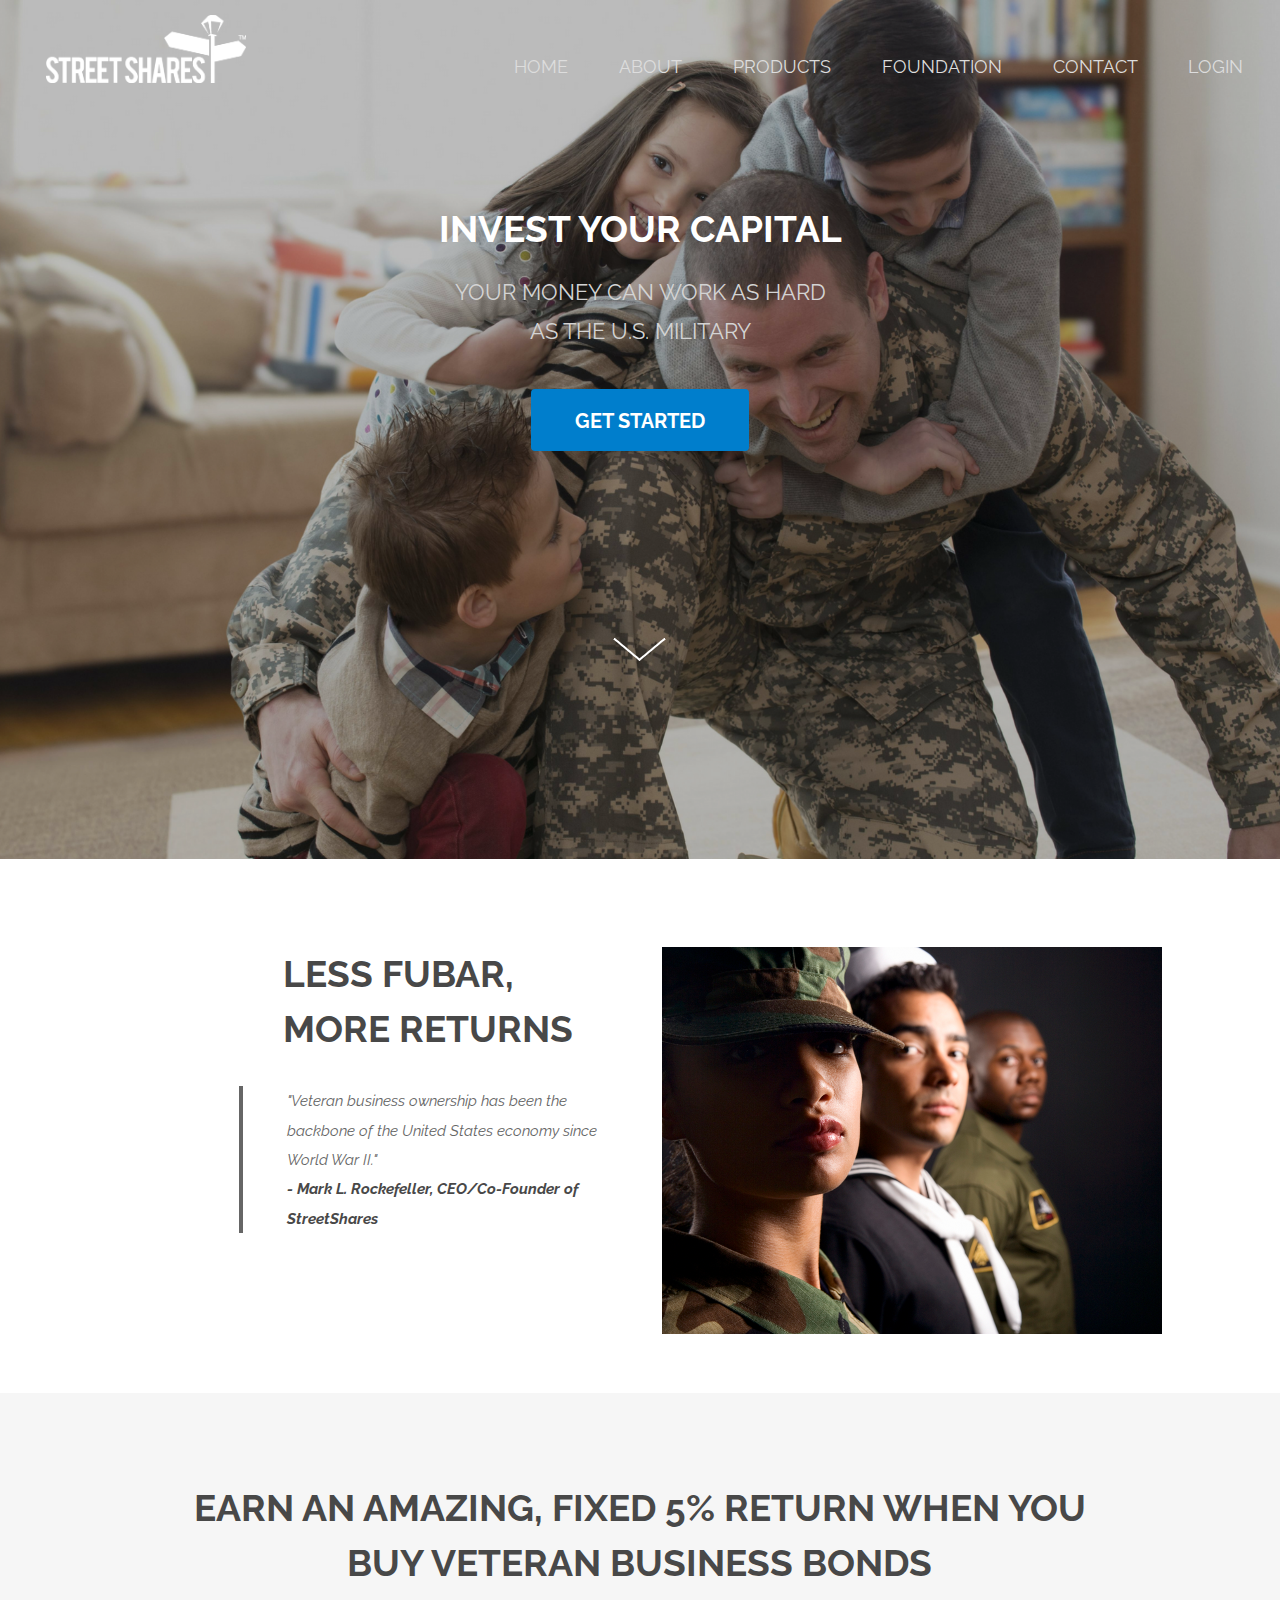
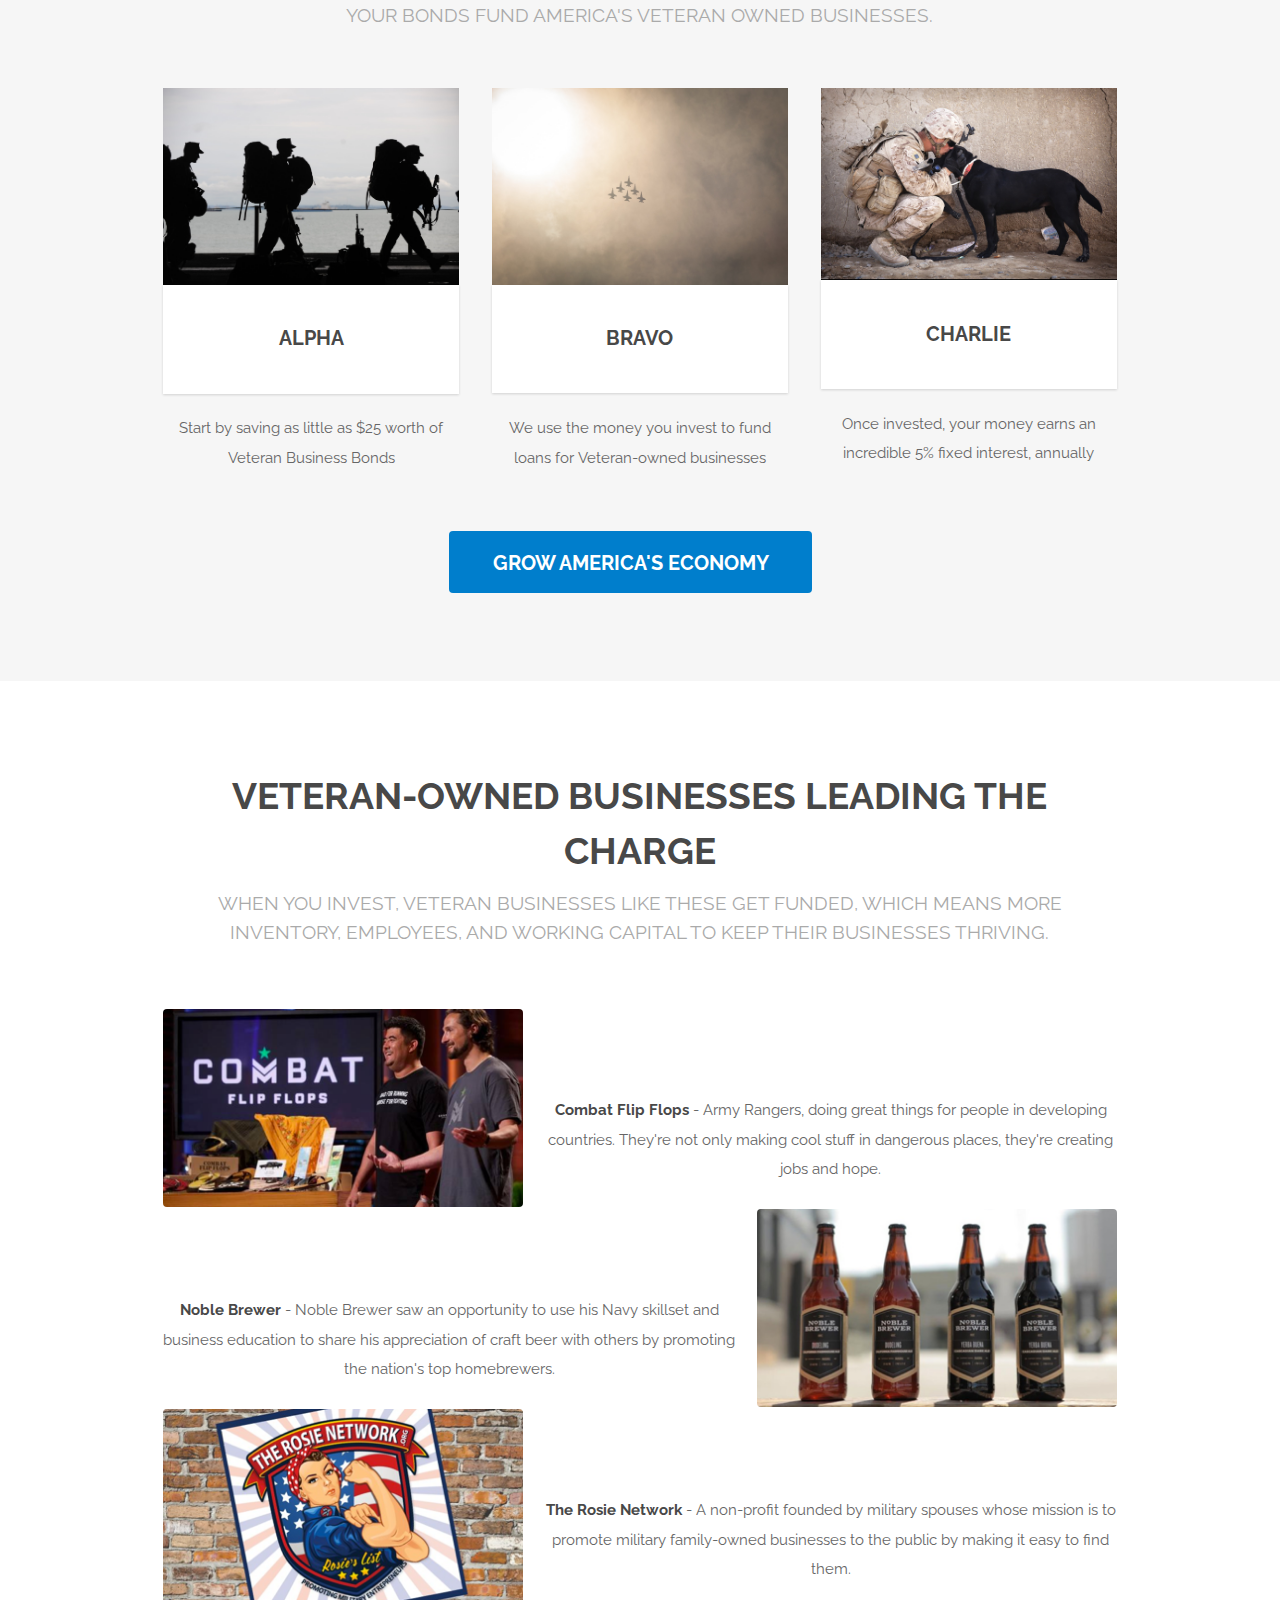
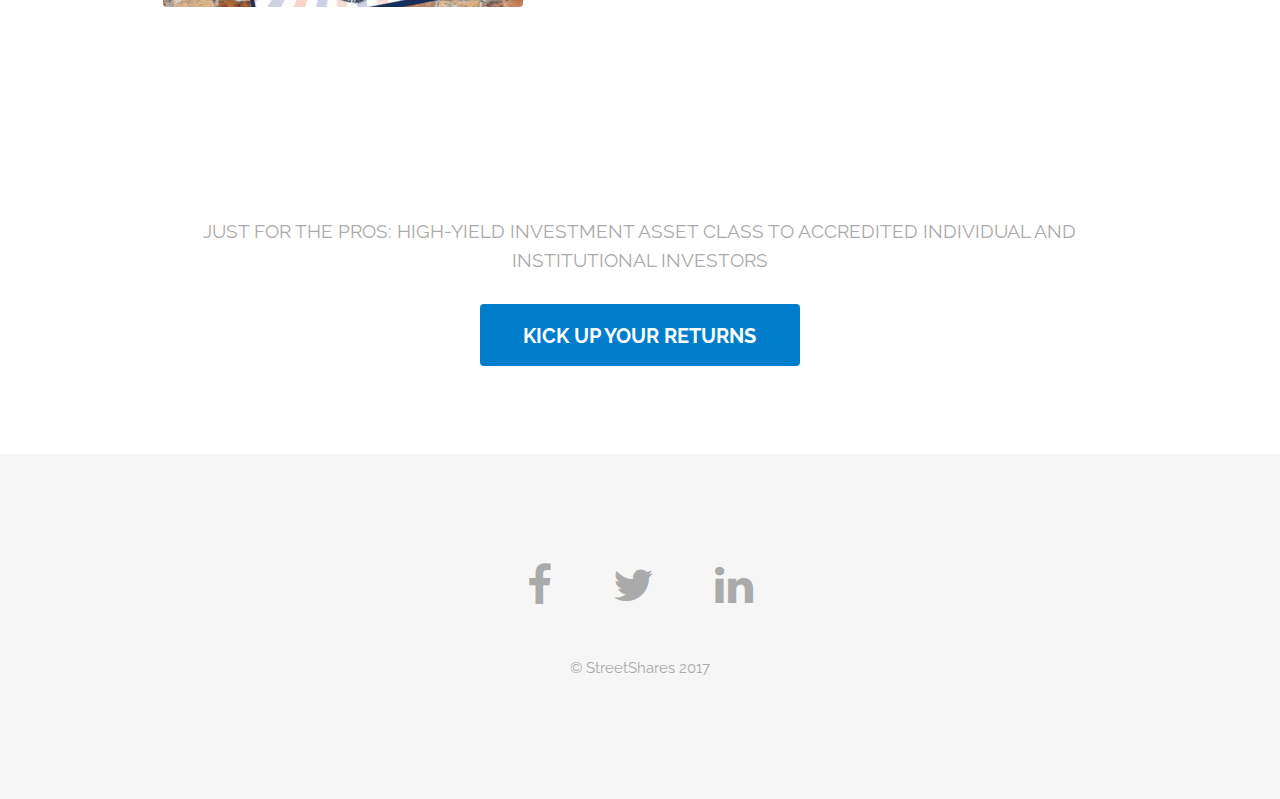
==== commit e71f7332: "Update investing.html" ====
--- a/investing.html
+++ b/investing.html
@@ -1,4 +1,4 @@
-<!DOCTYPE HTML>
+
 <html>
 	<head>
 		<title>StreetShares</title>
@@ -157,4 +157,4 @@
 			<script src="assets/js/main.js"></script>
 
 	</body>
-</html>+</html>
--- a/assets/css/main.css
+++ b/assets/css/main.css
@@ -3166,7 +3166,7 @@
 		padding: 18em 0 18em 0;
 		background-attachment: fixed;
         
-        
+        	height: 100%;
 /*		background-image: url("images/overlay.png"), url("../../images/salute.jpg");*/
         
         background-image: url("../../images/salute2.png");
@@ -3542,4 +3542,4 @@
 					padding: 0;
 				}
 
-		}+		}
